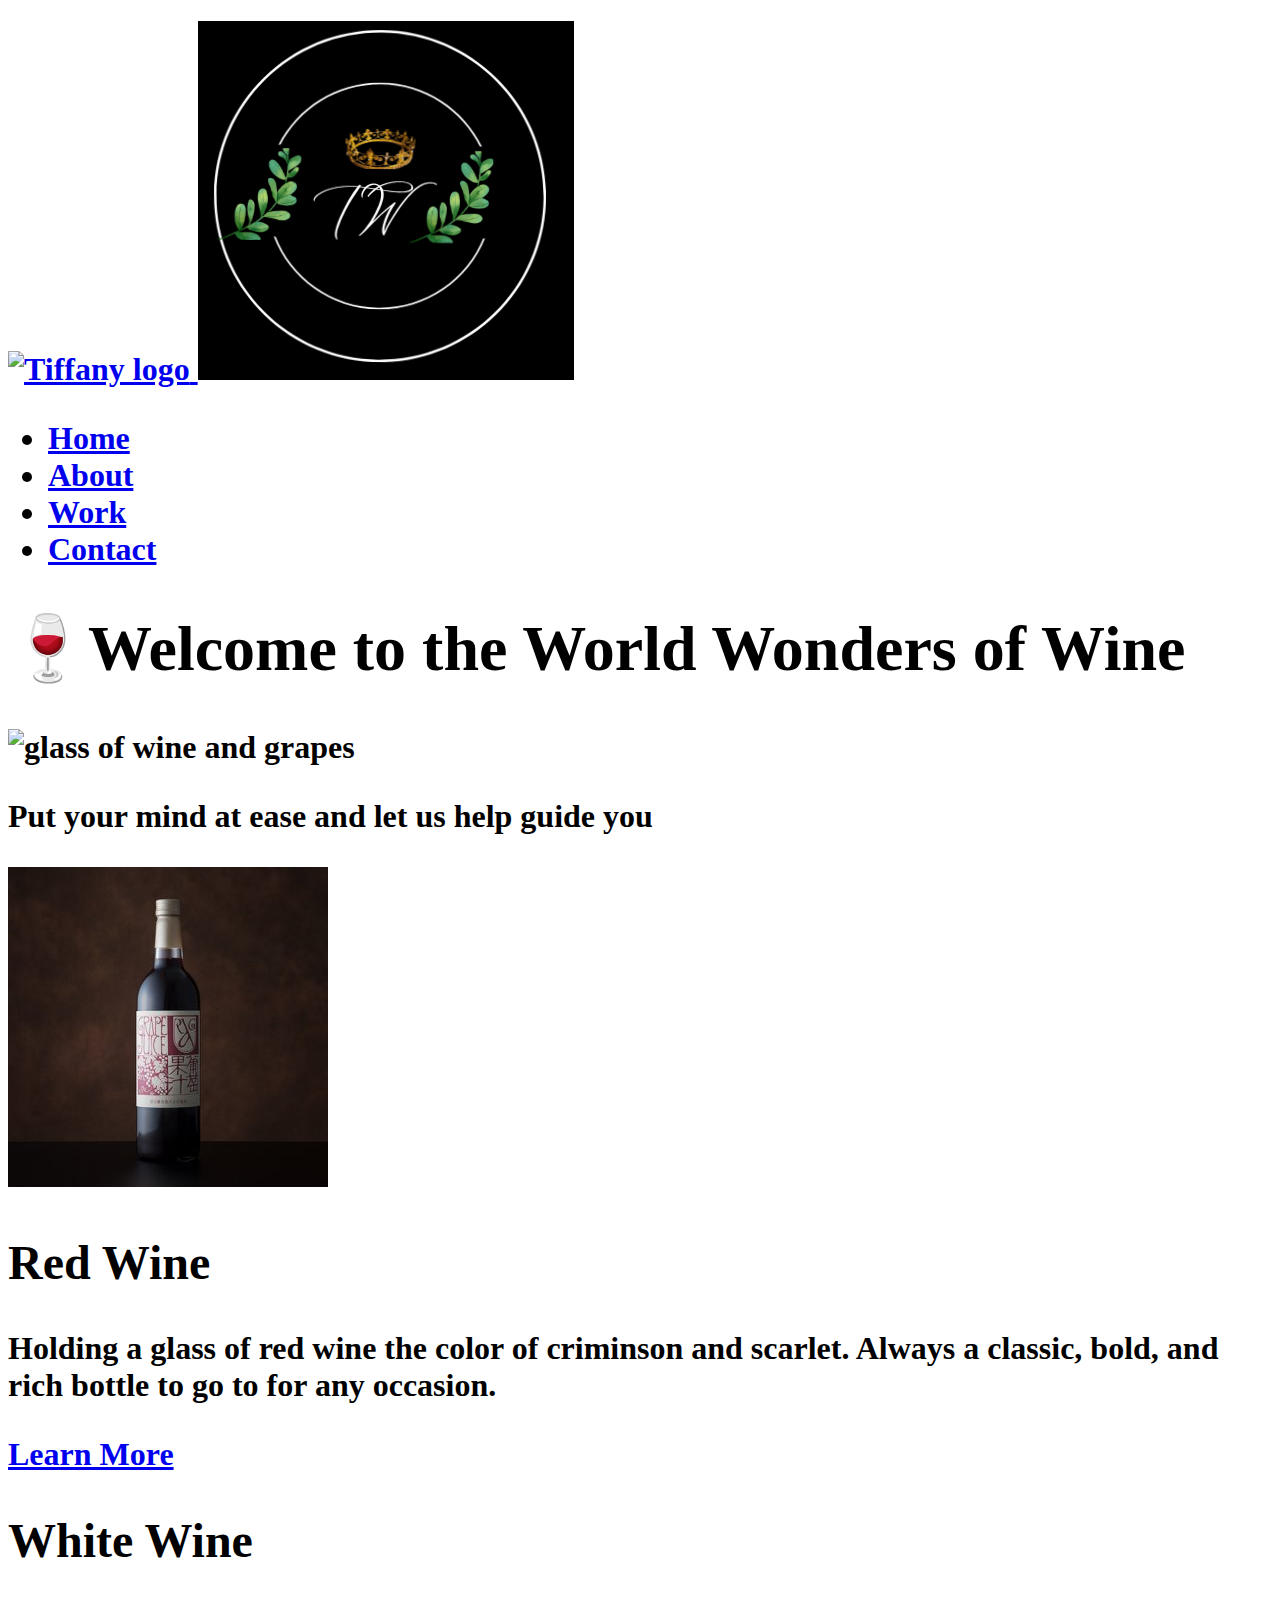
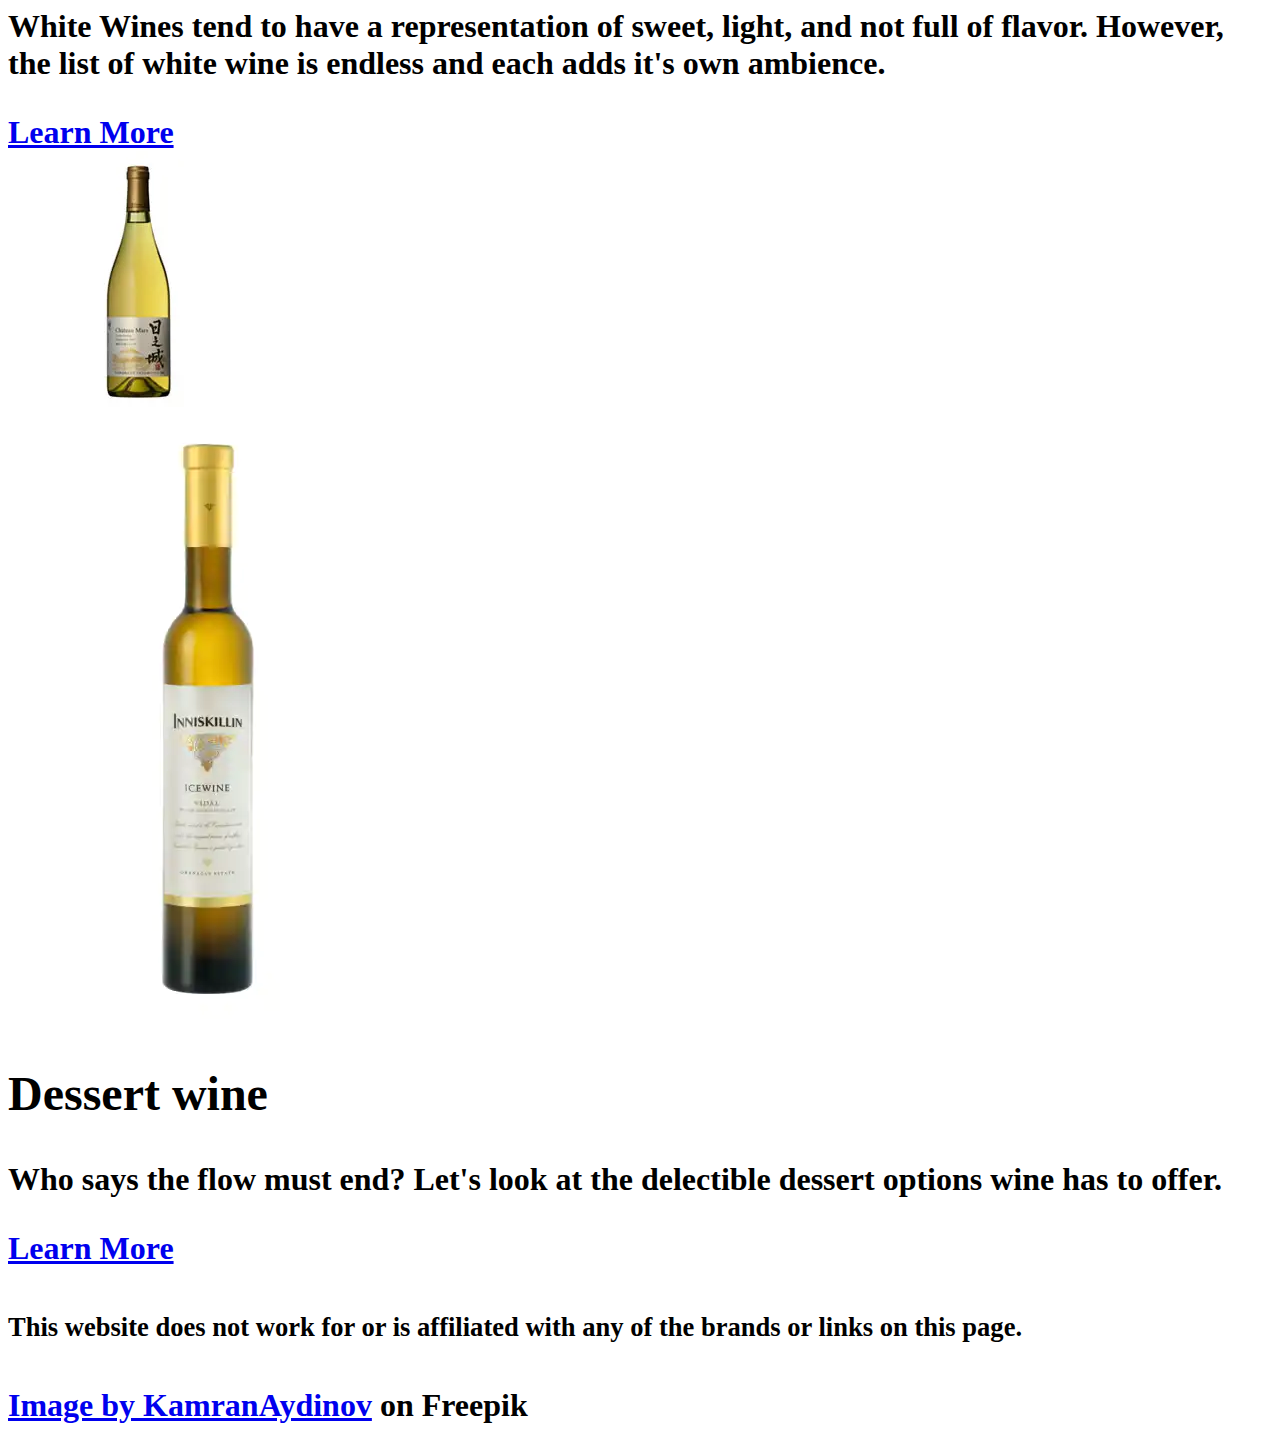
==== index.html @ f423645f "created html pages" ====
<!DOCTYPE html>
<html lang="en">
<head>
    <meta charset="UTF-8">
    <meta http-equiv="X-UA-Compatible" content="IE=edge">
    <meta name="viewport" content="width=device-width, initial-scale=1.0">
    <meta name="description" content="Do you love wine?.">
    <title>Wine Lovers Unite</title>
    <link rel="preconnect" href="https://fonts.googleapis.com">
    <link rel="preconnect" href="https://fonts.gstatic.com" crossorigin>
    <link
        href="https://fonts.googleapis.com/css2?family=Playfair+Display:wght@700&family=Poppins:wght@500;700&display=swap"
        rel="stylesheet">
    <link href="https://cdn.jsdelivr.net/npm/bootstrap@5.2.1/dist/css/bootstrap.min.css" rel="stylesheet"
        integrity="sha384-iYQeCzEYFbKjA/T2uDLTpkwGzCiq6soy8tYaI1GyVh/UjpbCx/TYkiZhlZB6+fzT" crossorigin="anonymous">
    <link rel="stylesheet" href="styles/portfolio.css">
    <script src="https://cdn.jsdelivr.net/npm/bootstrap@5.2.1/dist/js/bootstrap.bundle.min.js"
        integrity="sha384-u1OknCvxWvY5kfmNBILK2hRnQC3Pr17a+RTT6rIHI7NnikvbZlHgTPOOmMi466C8"
        crossorigin="anonymous"></script>
    <script src="https://kit.fontawesome.com/eda518359f.js" crossorigin="anonymous"></script>
</head>
<body>
    <h1>
        <div class="container">
            <nav class="d-flex justify-content-between">
                <a href="/" title="Homepage">
                    <img src="images/logobw.png" class="logo rounded d-none d-md-block" alt="Tiffany logo">
                    <img src="images/logobwsm.png" class="logo d-block d-md-none rounded" alt="Tiffany logo">
                </a>
                <ul>
                    <li class="active">
                        <a href="/" title="Homepage">Home </a>
                    </li>
                    <li>
                        <a href="/about.html" title="About Tiffany"> About</a>
                    </li>
                    <li>
                        <a href="/work.html" title="Tiffany's work"> Work</a>
                    </li>
                    <li>
                        <a href="/contact.html" title="Contact Tiffany"> Contact</a>
                    </li>
                </ul>
        </div>
        </nav>
        <div class="hero container">
            <h1> 🍷Welcome to the World Wonders of Wine</h1>
            <image
            src="images/wine.jpg" alt="glass of wine and grapes" class="wine-intro"/>
          <p>Put your mind at ease and let us help guide you</p>
        </div>
        <div class="container">
            <div class="row mb-4">
                <div class="col-sm-6 d-none d-lg-block">
                    <a href="https://aruga-online.shop-pro.jp/?pid=136757481"  title="Click to Purchase">
                    <img
                   src="images/katsunuma-red.jpg" class="img-fluid rounded"
                        alt="bottle of red wine"></a> 
                </div>
                <div class="col-sm-6">
                    <div class="wine-description">
                        <h2 class="mb-5">
                            Red Wine
                        </h2>
                        <p class="mb-4">
                            Holding a glass of red wine the color of criminson and scarlet.
                            Always a classic, bold, and rich bottle to go to for any occasion. 
                        </p>
                        <a href="/reds.html" title="Click to learn about red wine" class="btn btn-branding-outline">
                        Learn More
                    </a>
                    </div>
                </div>
            </div>
            <div class="row mt-4">
                <div class="col-sm-6">
                    <div class="wine-description">
                        <h2 class="mb-5">
                           White Wine
                        </h2>
                        <p class="mb-4 ">
                           White Wines tend to have a representation of sweet, light, and not full of flavor. However, the list of white 
                           wine is endless and each adds it's own ambience.
                        </p>
                        <a href="/whites.html" class="btn btn-branding-outline">Learn More</a>
                    </div>
                </div>
                <div class="col-sm-6 d-none d-lg-block">
                    <a href="https://www.hombo.co.jp/item/wine/cm_cp_chardonnay/"  title="Click here to purchase">
                    <img  src="images/chardonnay-mars.webp"  class="img-fluid rounded"   alt="bottle of chardonnay" >
                     </a>
                </div>
            </div>
            <div class=" row mt-5">
                <div class="col-sm-6 d-none d-lg-block">
                    <a href="https://drizly.com/wine/dessert-fortified-wine/ice-wine/inniskillin-vidal-pearl-ice-wine/p5086" title="click here to purchase">
                    <img src="images/ice-wine.webp" class="img-fluid rounded" alt="bottle of ice wine"> 
                </a>
                </div>
                <div class="col-sm-6">
                    <div class="wine-description">
                        <h2 class="mb-5">
                            Dessert wine
                        </h2>
                        <p class="mb-4 ">
                           Who says the flow must end? Let's look at the delectible dessert options wine has to offer. 
                        </p>
                        <a href="/desserts.html" class="btn btn-branding-outline">Learn More</a>
                    </div>
                </div>
            </div>





















        

    <footer>
        <h5>
            This website does not work for or is affiliated with any of the brands or links on this page.
        </h5>
        <p>
            <a
                href="https://www.freepik.com/free-photo/front-view-wine-glasses-fresh-grapes-walnuts-yellow-cheese-wood-board-overturned-bottle-dark-background_17232192.htm#query=wine%20background&position=0&from_view=search">Image
                by KamranAydinov</a> on Freepik
        </p>
    
    </footer>
</body>
</html>
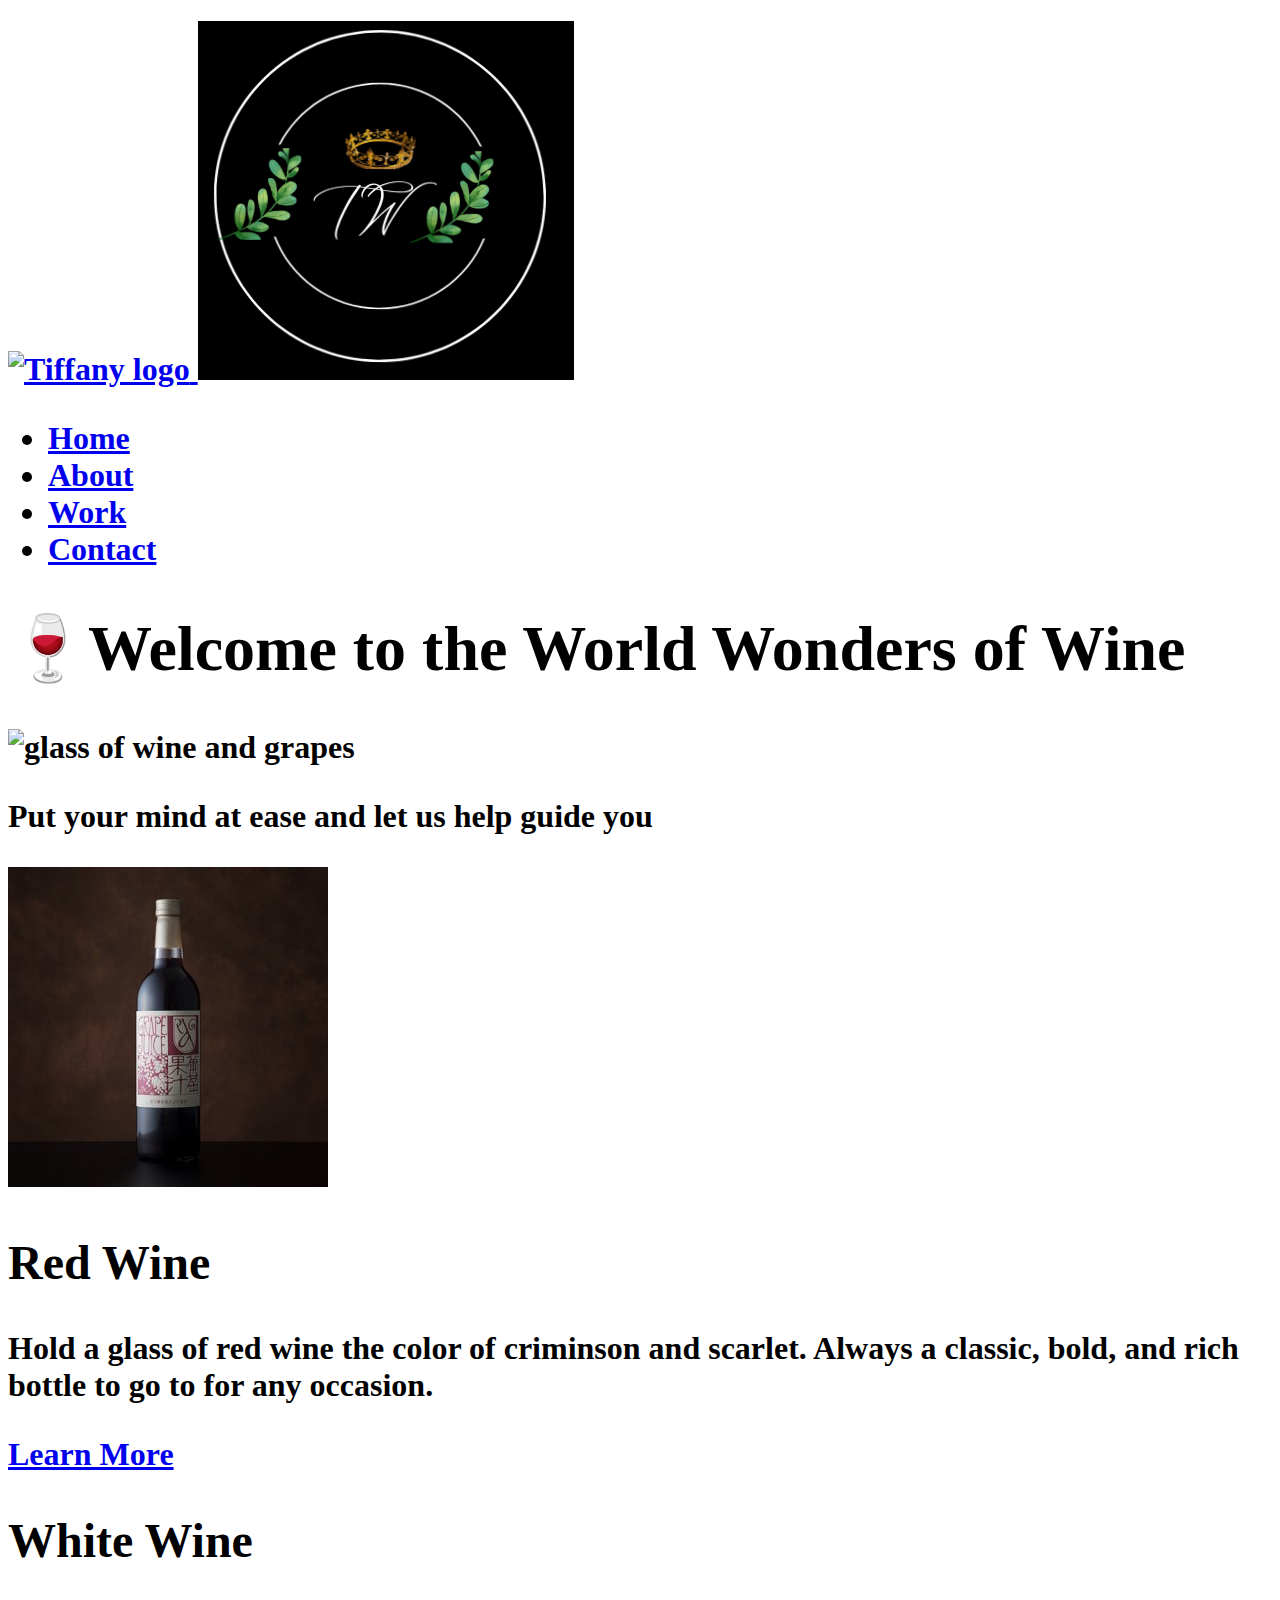
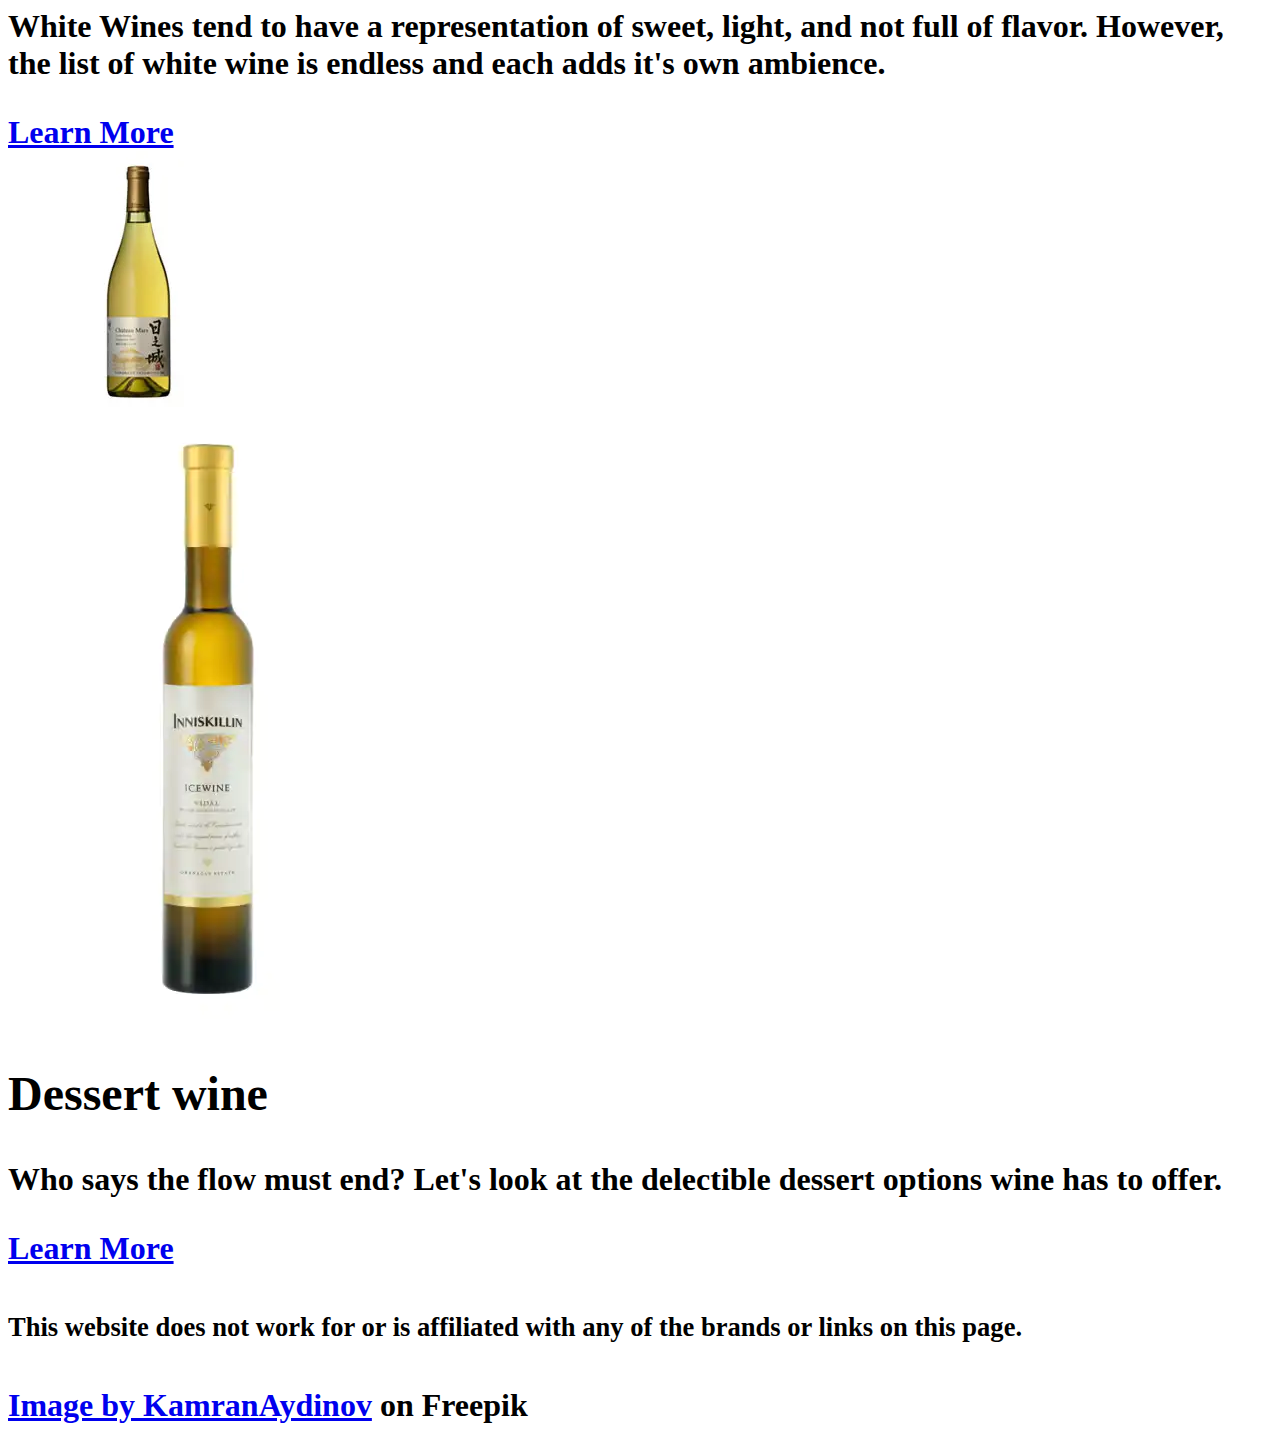
==== commit 4dfff548: "adding wine links" ====
--- a/index.html
+++ b/index.html
@@ -43,10 +43,10 @@
                 </ul>
         </div>
         </nav>
-        <div class="hero container">
+        <div class="hero container" id="banner">
             <h1> 🍷Welcome to the World Wonders of Wine</h1>
-            <image
-            src="images/wine.jpg" alt="glass of wine and grapes" class="wine-intro"/>
+            <img
+            src="images/wine.jpg" alt="glass of wine and grapes" class="wine-intro img-fluid"/>
           <p>Put your mind at ease and let us help guide you</p>
         </div>
         <div class="container">
@@ -63,7 +63,7 @@
                             Red Wine
                         </h2>
                         <p class="mb-4">
-                            Holding a glass of red wine the color of criminson and scarlet.
+                            Hold a glass of red wine the color of criminson and scarlet.
                             Always a classic, bold, and rich bottle to go to for any occasion. 
                         </p>
                         <a href="/reds.html" title="Click to learn about red wine" class="btn btn-branding-outline">
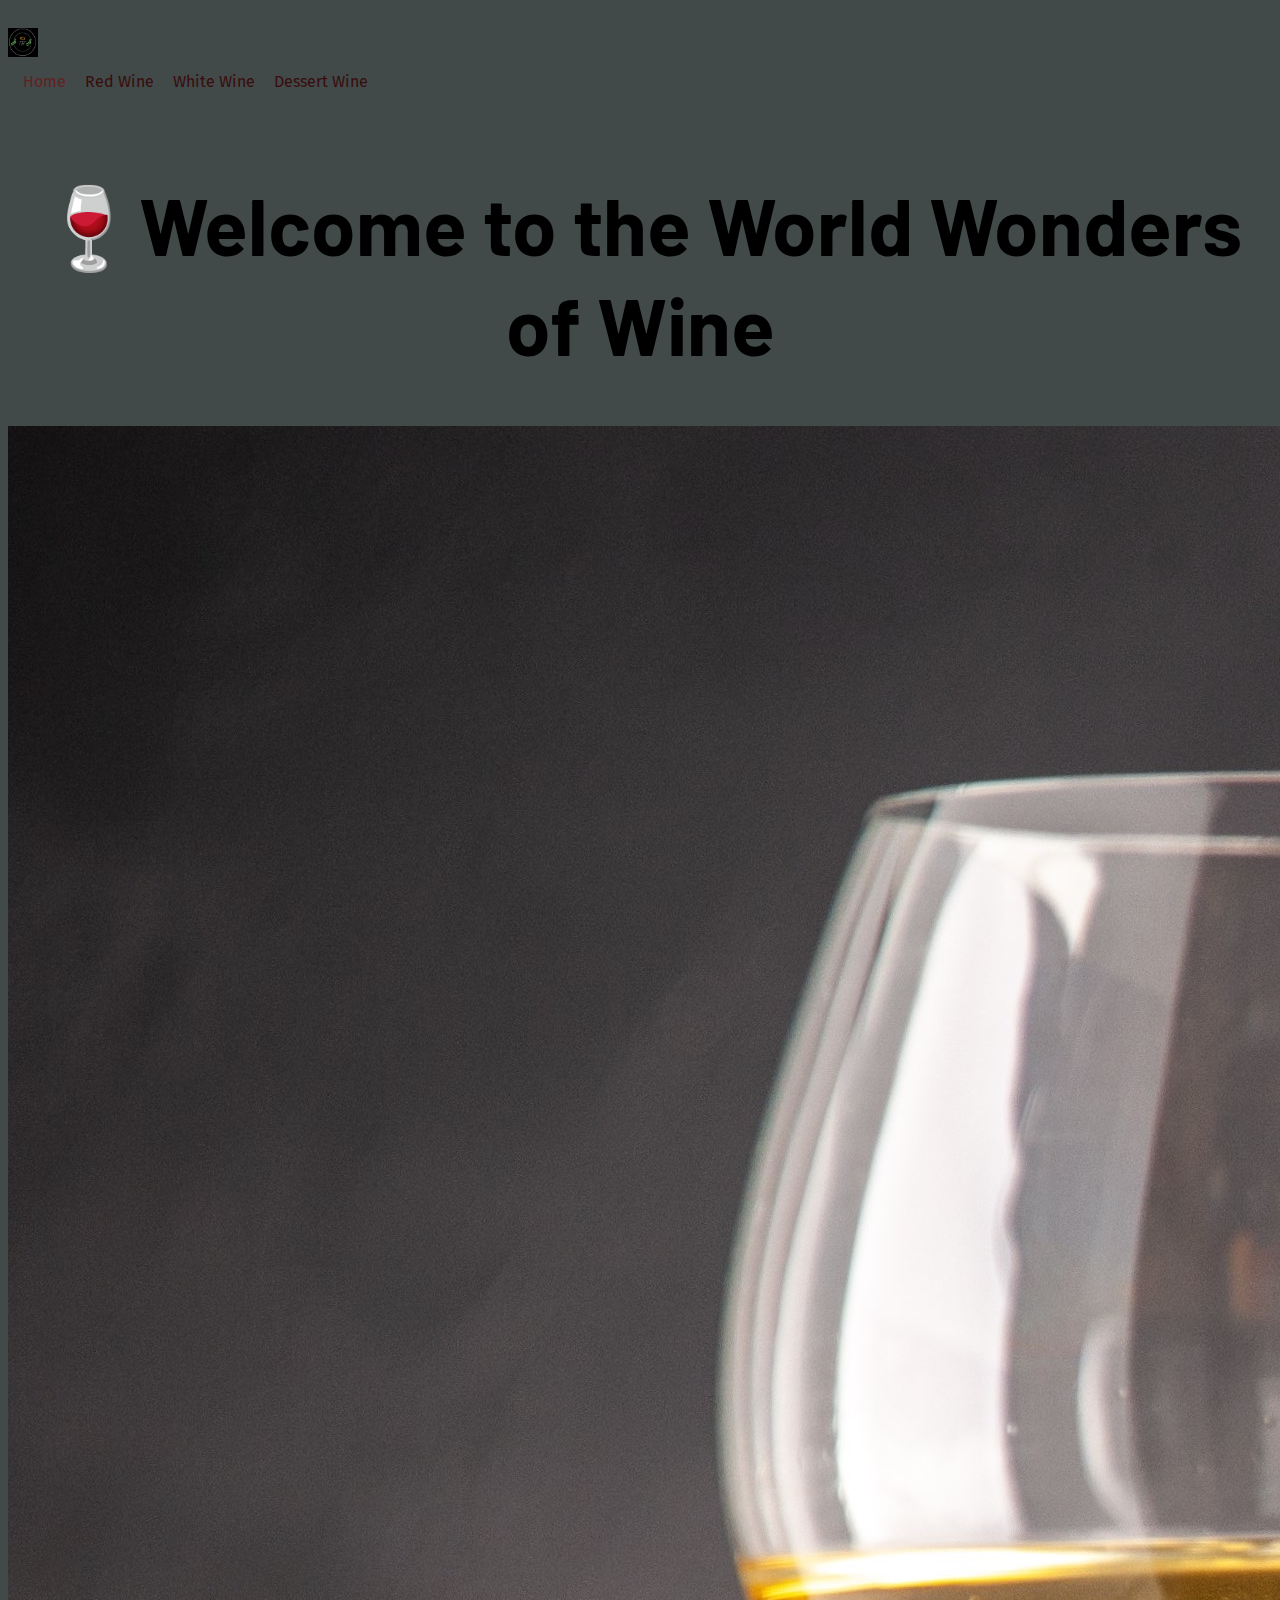
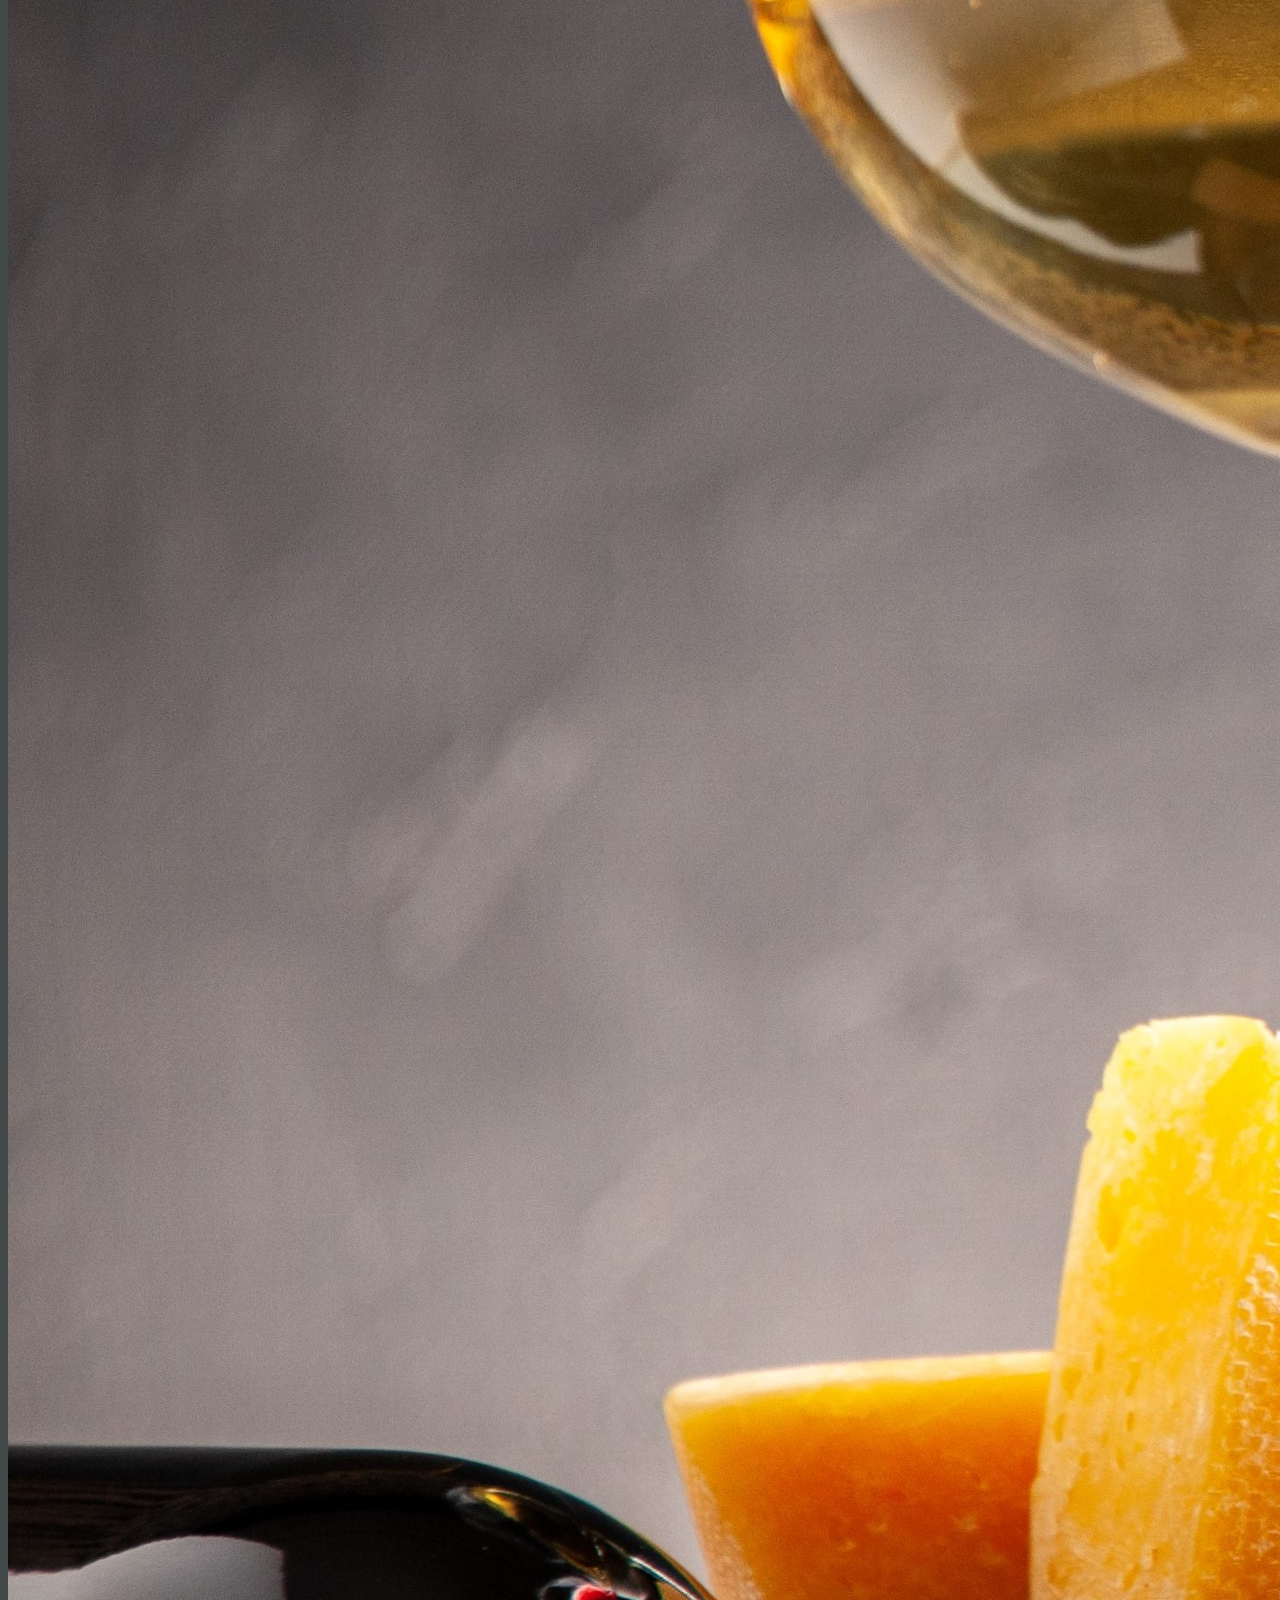
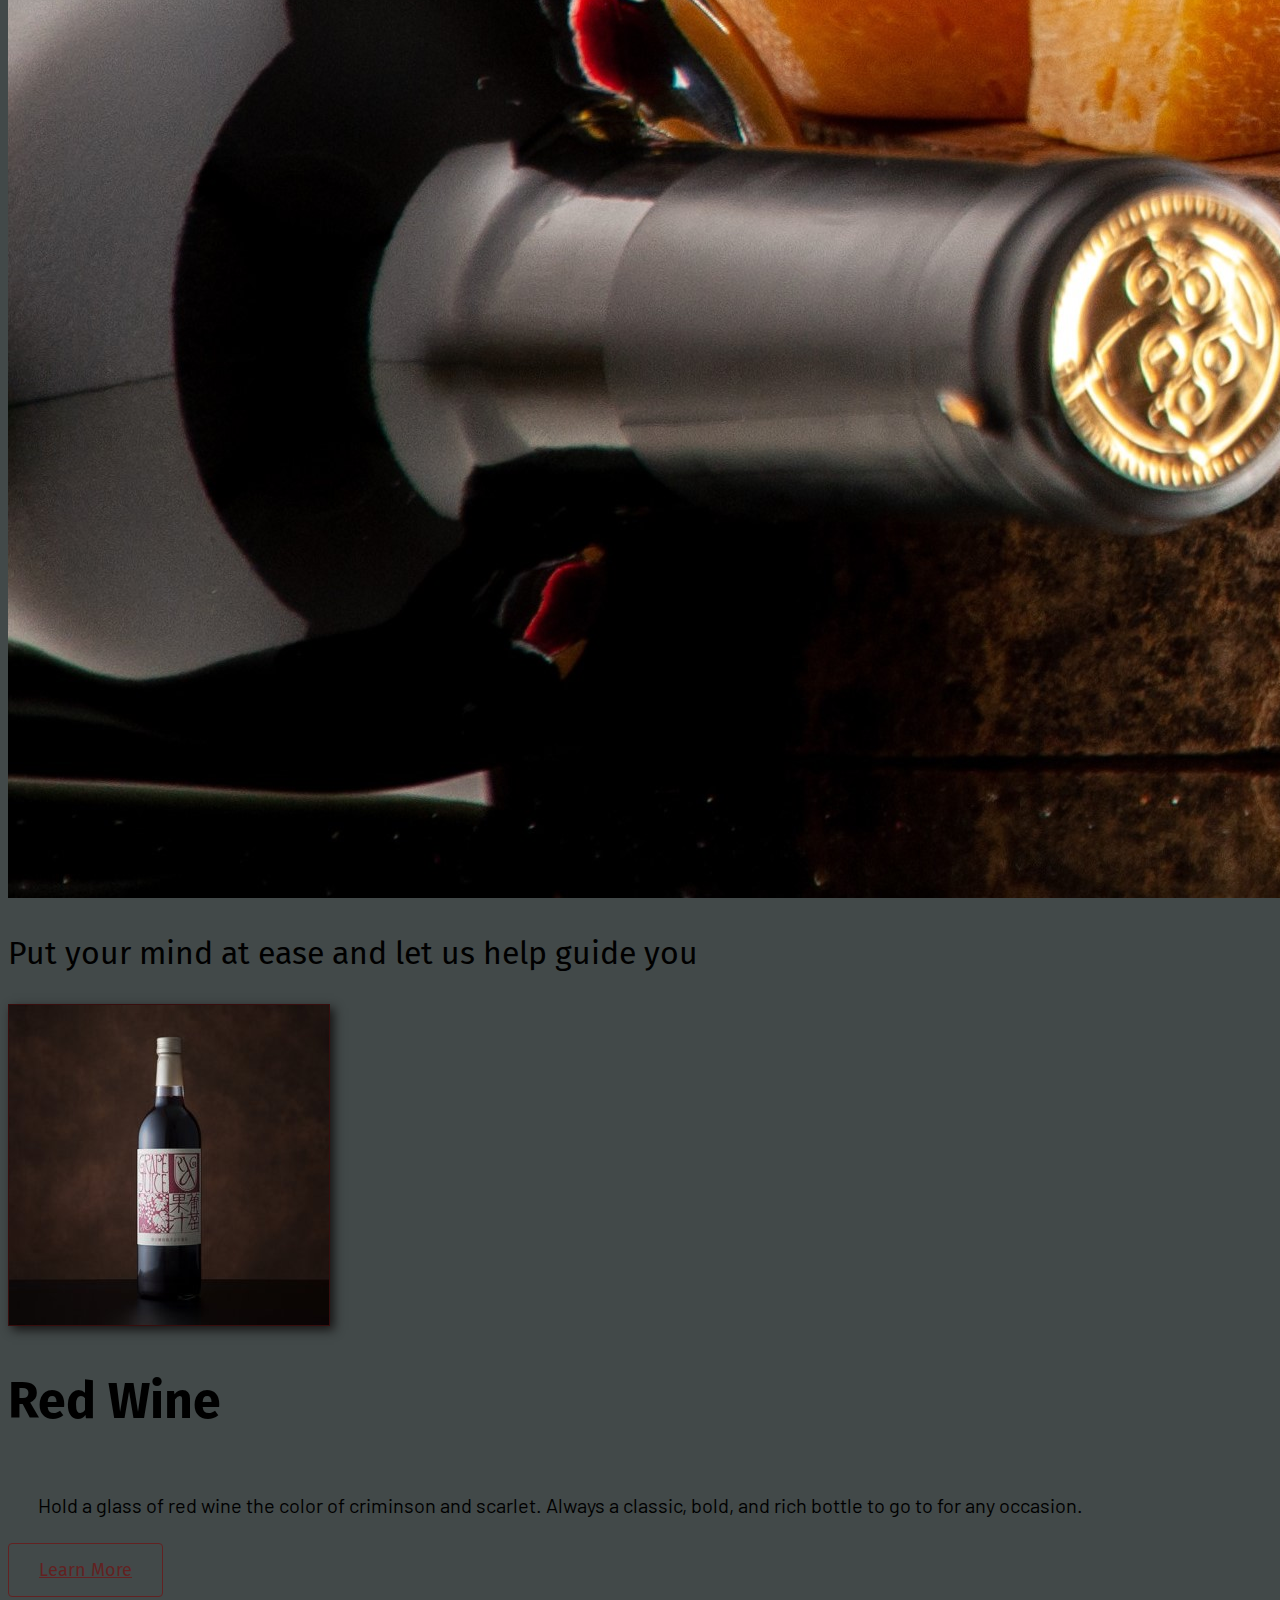
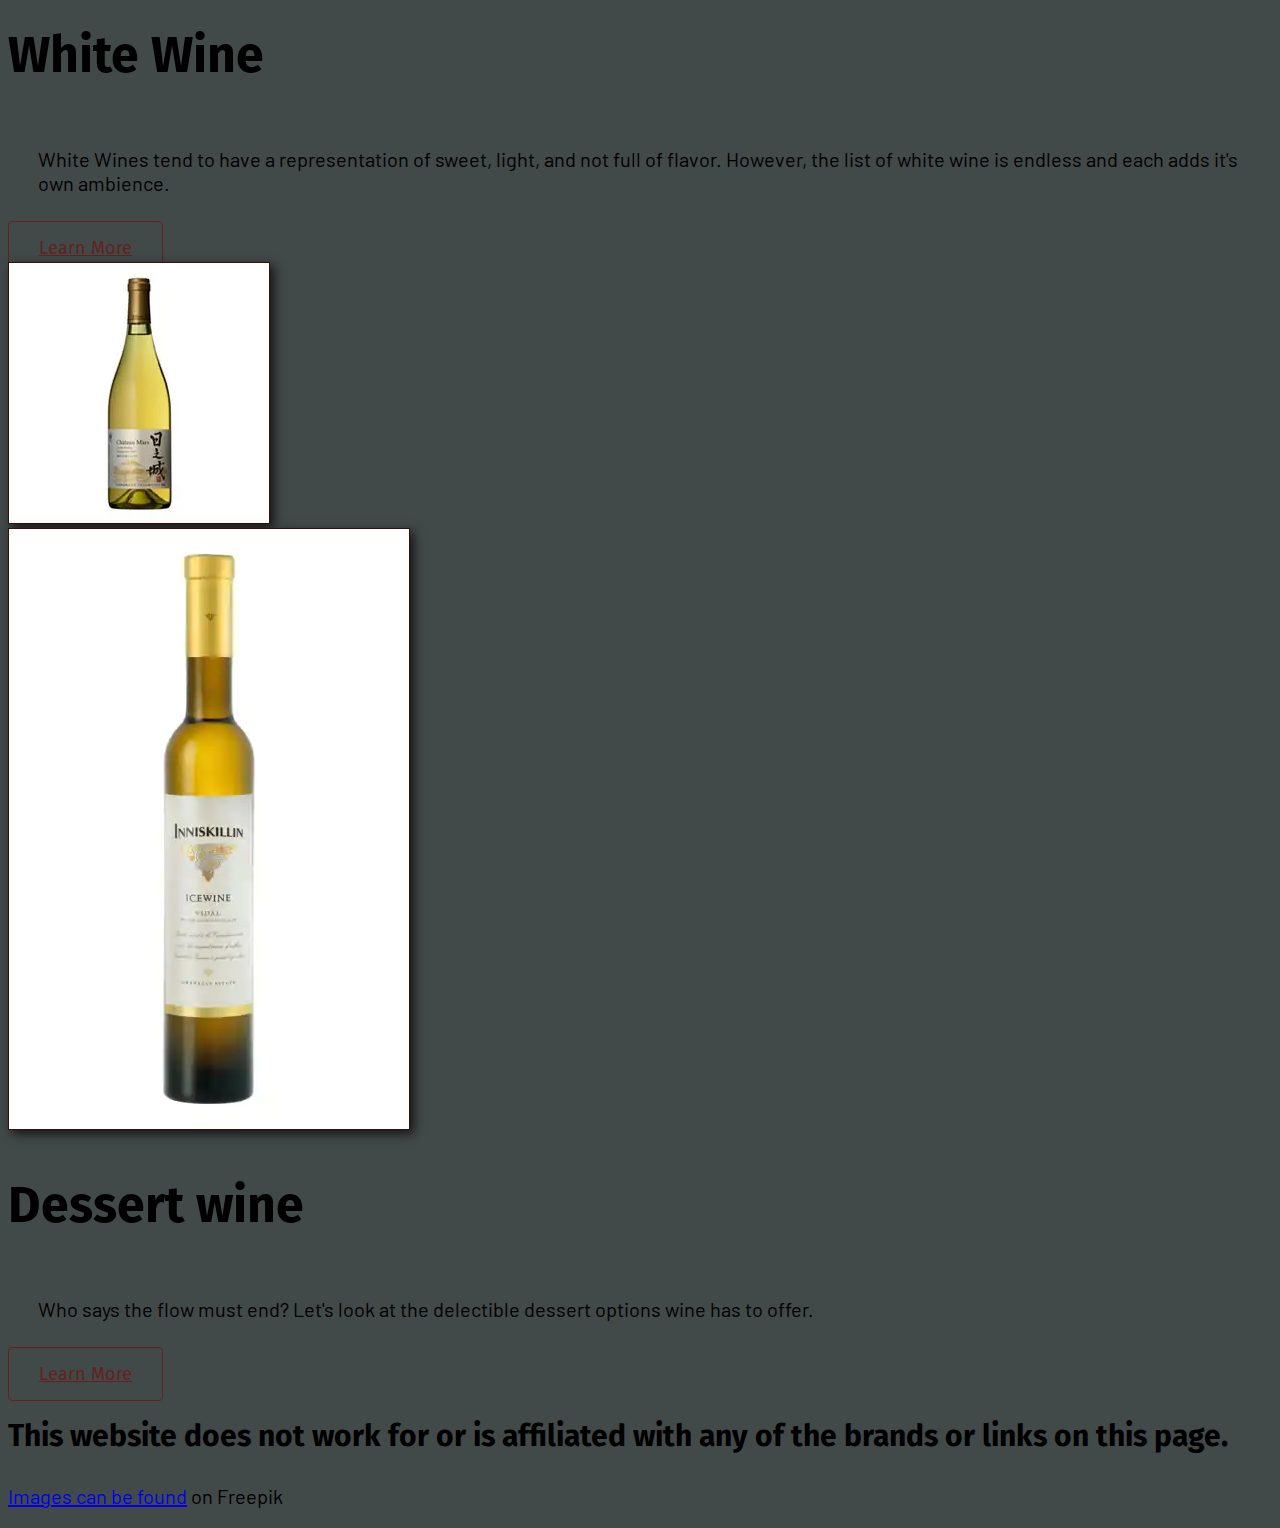
==== commit 333ab2cd: "resized images" ====
--- a/index.html
+++ b/index.html
@@ -6,142 +6,117 @@
     <meta name="viewport" content="width=device-width, initial-scale=1.0">
     <meta name="description" content="Do you love wine?.">
     <title>Wine Lovers Unite</title>
-    <link rel="preconnect" href="https://fonts.googleapis.com">
-    <link rel="preconnect" href="https://fonts.gstatic.com" crossorigin>
-    <link
-        href="https://fonts.googleapis.com/css2?family=Playfair+Display:wght@700&family=Poppins:wght@500;700&display=swap"
-        rel="stylesheet">
-    <link href="https://cdn.jsdelivr.net/npm/bootstrap@5.2.1/dist/css/bootstrap.min.css" rel="stylesheet"
-        integrity="sha384-iYQeCzEYFbKjA/T2uDLTpkwGzCiq6soy8tYaI1GyVh/UjpbCx/TYkiZhlZB6+fzT" crossorigin="anonymous">
-    <link rel="stylesheet" href="styles/portfolio.css">
+<link rel="preconnect" href="https://fonts.googleapis.com">
+<link rel="preconnect" href="https://fonts.gstatic.com" crossorigin>
+<link href="https://fonts.googleapis.com/css2?family=Barlow:ital,wght@1,200&family=Fira+Sans:wght@300&display=swap"
+    rel="stylesheet">
+    <link rel="stylesheet" href="styles/styles.css">
     <script src="https://cdn.jsdelivr.net/npm/bootstrap@5.2.1/dist/js/bootstrap.bundle.min.js"
         integrity="sha384-u1OknCvxWvY5kfmNBILK2hRnQC3Pr17a+RTT6rIHI7NnikvbZlHgTPOOmMi466C8"
         crossorigin="anonymous"></script>
-    <script src="https://kit.fontawesome.com/eda518359f.js" crossorigin="anonymous"></script>
 </head>
 <body>
-    <h1>
         <div class="container">
             <nav class="d-flex justify-content-between">
                 <a href="/" title="Homepage">
                     <img src="images/logobw.png" class="logo rounded d-none d-md-block" alt="Tiffany logo">
-                    <img src="images/logobwsm.png" class="logo d-block d-md-none rounded" alt="Tiffany logo">
                 </a>
                 <ul>
                     <li class="active">
                         <a href="/" title="Homepage">Home </a>
                     </li>
                     <li>
-                        <a href="/about.html" title="About Tiffany"> About</a>
+                        <a href="/reds.html" title="Dinner Options"> Red Wine</a>
                     </li>
                     <li>
-                        <a href="/work.html" title="Tiffany's work"> Work</a>
+                        <a href="/whites.html" title="Appertizers"> White Wine</a>
                     </li>
                     <li>
-                        <a href="/contact.html" title="Contact Tiffany"> Contact</a>
+                        <a href="/desserts.html" title="Just Desserts"> Dessert Wine</a>
                     </li>
                 </ul>
         </div>
         </nav>
-        <div class="hero container" id="banner">
+        <div class="hero">
             <h1> 🍷Welcome to the World Wonders of Wine</h1>
             <img
-            src="images/wine.jpg" alt="glass of wine and grapes" class="wine-intro img-fluid"/>
+            src="images/wineglasses.jpg" class="img-fluid rounded"/>
           <p>Put your mind at ease and let us help guide you</p>
         </div>
-        <div class="container">
-            <div class="row mb-4">
-                <div class="col-sm-6 d-none d-lg-block">
-                    <a href="https://aruga-online.shop-pro.jp/?pid=136757481"  title="Click to Purchase">
-                    <img
-                   src="images/katsunuma-red.jpg" class="img-fluid rounded"
-                        alt="bottle of red wine"></a> 
-                </div>
-                <div class="col-sm-6">
-                    <div class="wine-description">
-                        <h2 class="mb-5">
-                            Red Wine
-                        </h2>
-                        <p class="mb-4">
-                            Hold a glass of red wine the color of criminson and scarlet.
-                            Always a classic, bold, and rich bottle to go to for any occasion. 
-                        </p>
-                        <a href="/reds.html" title="Click to learn about red wine" class="btn btn-branding-outline">
-                        Learn More
-                    </a>
-                    </div>
-                </div>
+<div class="container">
+    <div class="row mb-4">
+        <div class="col-sm-6 d-none d-lg-block">
+            <a href="https://aruga-online.shop-pro.jp/?pid=136757481" title="Click to Purchase">
+            <img src="images/katsunuma-red.jpg"  class="img-fluid rounded shadow border" id="home-wine"
+                alt="bottle of red wine"/>
+                </a>
+        </div>
+        <div class="col-sm-6">
+            <div class="wine-description">
+                <h2 class="mb-5">
+                Red Wine
+                </h2>
+                <p class="mb-4 text-muted">
+                    Hold a glass of red wine the color of criminson and scarlet.
+                    Always a classic, bold, and rich bottle to go to for any occasion.
+                </p>
+                <a href="/reds.html" title="Click to learn about red wine" class="btn btn-branding-outline">
+                    Learn More
+                </a>
             </div>
-            <div class="row mt-4">
-                <div class="col-sm-6">
-                    <div class="wine-description">
-                        <h2 class="mb-5">
-                           White Wine
-                        </h2>
-                        <p class="mb-4 ">
-                           White Wines tend to have a representation of sweet, light, and not full of flavor. However, the list of white 
-                           wine is endless and each adds it's own ambience.
-                        </p>
-                        <a href="/whites.html" class="btn btn-branding-outline">Learn More</a>
-                    </div>
-                </div>
-                <div class="col-sm-6 d-none d-lg-block">
-                    <a href="https://www.hombo.co.jp/item/wine/cm_cp_chardonnay/"  title="Click here to purchase">
-                    <img  src="images/chardonnay-mars.webp"  class="img-fluid rounded"   alt="bottle of chardonnay" >
-                     </a>
-                </div>
+        </div>
+    </div>
+    <div class="row mt-4">
+        <div class="col-sm-6">
+            <div class="wine-description">
+                <h2 class="mb-5">
+                White Wine
+                </h2>
+                <p class="mb-4 text-muted">
+                White Wines tend to have a representation of sweet, light, and not full of flavor. However, the list of white
+                wine is endless and each adds it's own ambience.
+                </p>
+                <a href="whites.html" target="_blank" title="Click here to purchase" class="btn btn-branding-outline">
+                    Learn More</a>
             </div>
-            <div class=" row mt-5">
-                <div class="col-sm-6 d-none d-lg-block">
-                    <a href="https://drizly.com/wine/dessert-fortified-wine/ice-wine/inniskillin-vidal-pearl-ice-wine/p5086" title="click here to purchase">
-                    <img src="images/ice-wine.webp" class="img-fluid rounded" alt="bottle of ice wine"> 
+        </div>
+        <div class="col-sm-6 d-none d-lg-block">
+            <img src="images/chardonnay-mars.webp" class="img-fluid rounded shadow  border" id="home-wine" 
+            alt="bottle of chardonnay"/>
+        </div>
+    </div>
+    <div class=" row mt-5">
+        <div class="col-sm-6 d-none d-lg-block">
+            <a href="https://drizly.com/wine/dessert-fortified-wine/ice-wine/inniskillin-vidal-pearl-ice-wine/p5086" target="_blank"
+                title="click here to purchase">
+                <img
+                 src="images/ice-wine.webp" class="img-fluid rounded shadow border" id="home-wine" alt="bottle of ice wine"/>
+            </a>
+        </div>
+        <div class="col-sm-6">
+            <div class="wine-description">
+                <h2 class="mb-5">
+                Dessert wine
+                </h2>
+                <p class="mb-4 text-muted">
+                    Who says the flow must end? Let's look at the delectible dessert options wine has to offer.
+                </p>
+                <a href="/desserts.html" target="_blank"
+                    class="btn btn-branding-outline">
+                    Learn More
                 </a>
-                </div>
-                <div class="col-sm-6">
-                    <div class="wine-description">
-                        <h2 class="mb-5">
-                            Dessert wine
-                        </h2>
-                        <p class="mb-4 ">
-                           Who says the flow must end? Let's look at the delectible dessert options wine has to offer. 
-                        </p>
-                        <a href="/desserts.html" class="btn btn-branding-outline">Learn More</a>
-                    </div>
-                </div>
             </div>
-
-
-
-
-
-
-
-
-
-
-
-
-
-
-
-
-
-
-
-
-
-        
+        </div>
+    </div>
 
     <footer>
-        <h5>
+        <h3>
             This website does not work for or is affiliated with any of the brands or links on this page.
-        </h5>
+        </h3>
         <p>
-            <a
-                href="https://www.freepik.com/free-photo/front-view-wine-glasses-fresh-grapes-walnuts-yellow-cheese-wood-board-overturned-bottle-dark-background_17232192.htm#query=wine%20background&position=0&from_view=search">Image
-                by KamranAydinov</a> on Freepik
+         <a href="https://www.freepik.com/">Images
+                    can be found</a> on Freepik
         </p>
-    
     </footer>
 </body>
 </html>--- a/styles/styles.css
+++ b/styles/styles.css
@@ -0,0 +1,119 @@
+ /*font-family: 'Barlow',
+sans-serif;
+font-family: 'Fira Sans',
+sans-serif;*/
+
+:root{
+    --branding-color: rgb(99, 33, 33);
+    --secondary-color:rgb(50, 49, 49);
+    --heading-font-family:'Barlow',
+        sans-serif;
+   --default-font-family:'Fira Sans',
+    sans-serif;
+    --box-shadow: 4px 4px 10px rgb(22, 21, 21);
+    --border: 1px solid rgb(56, 13, 13);
+}
+
+body{
+    font-family:var(--default-font-family);
+    background:rgb(66, 73, 73) ;
+}
+
+h1,
+p{
+    font-family:var(--heading-font-family);
+    font-weight: bold;
+    color: black;
+}
+
+h1{
+    font-size: 80px;
+    text-align: center;
+    display: block;
+}
+
+h2{
+    font-size: 50px;
+}
+
+h3{
+    font-size: 30px;
+}
+p{
+    font-size: 20px;
+    font-weight: normal;
+}
+
+.hero{
+    margin:10px auto;
+}
+
+.hero p{
+    font-size: 32px;
+    font-family: var(--default-font-family);
+}
+
+.logo {
+    max-width: 30px;
+}
+
+nav {
+    padding: 20px 0;
+}
+
+nav ul {
+    margin: 0;
+    padding: 0;
+}
+
+nav li {
+    display: inline;
+    list-style: none;
+    line-height: 42px;
+    margin-left: 15px;
+}
+
+nav a {
+    text-decoration: none;
+    color: rgb(56, 13, 13); ;
+    transition: all 100ms ease-in-out;
+}
+
+nav a:hover,
+li.active a {
+    color: var(--branding-color);
+}
+
+.btn-branding {
+    background: var rgb(99, 33, 33);
+    border-radius: 4px;
+    font-size: 18px;
+    line-height: 27px;
+    padding: 15px 30px;
+}
+
+.btn-branding-outline {
+    color: var(--branding-color);
+    border: 1px solid var(--branding-color);
+    border-radius: 4px;
+    font-size: 18px;
+    line-height: 27px;
+    padding: 15px 30px;
+}
+.wine-description p{
+    padding:20px 30px;
+}
+
+.image-fluid{
+    max-width: 100px;
+    height:auto;
+   border:5px solid #555
+}
+
+.shadow{
+    box-shadow: var(--box-shadow);
+}
+
+.border{
+    border: var(--border);
+}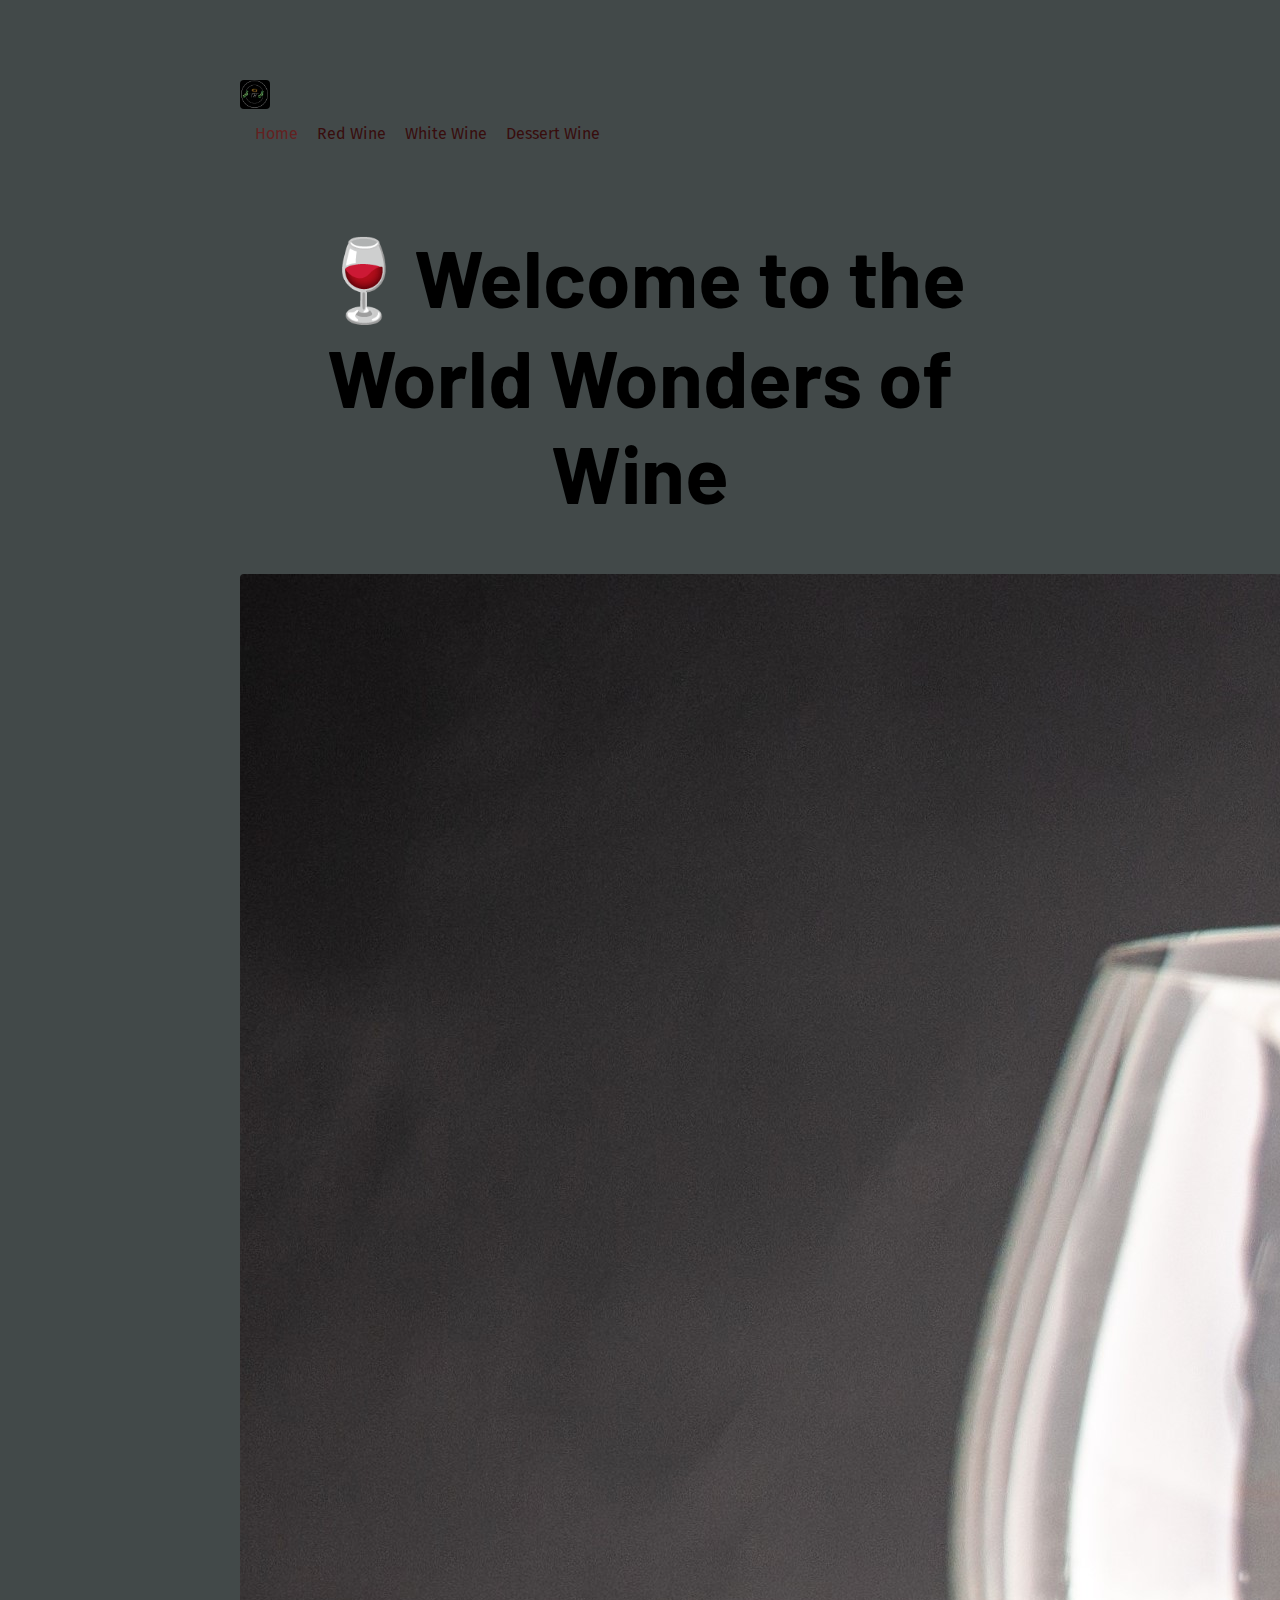
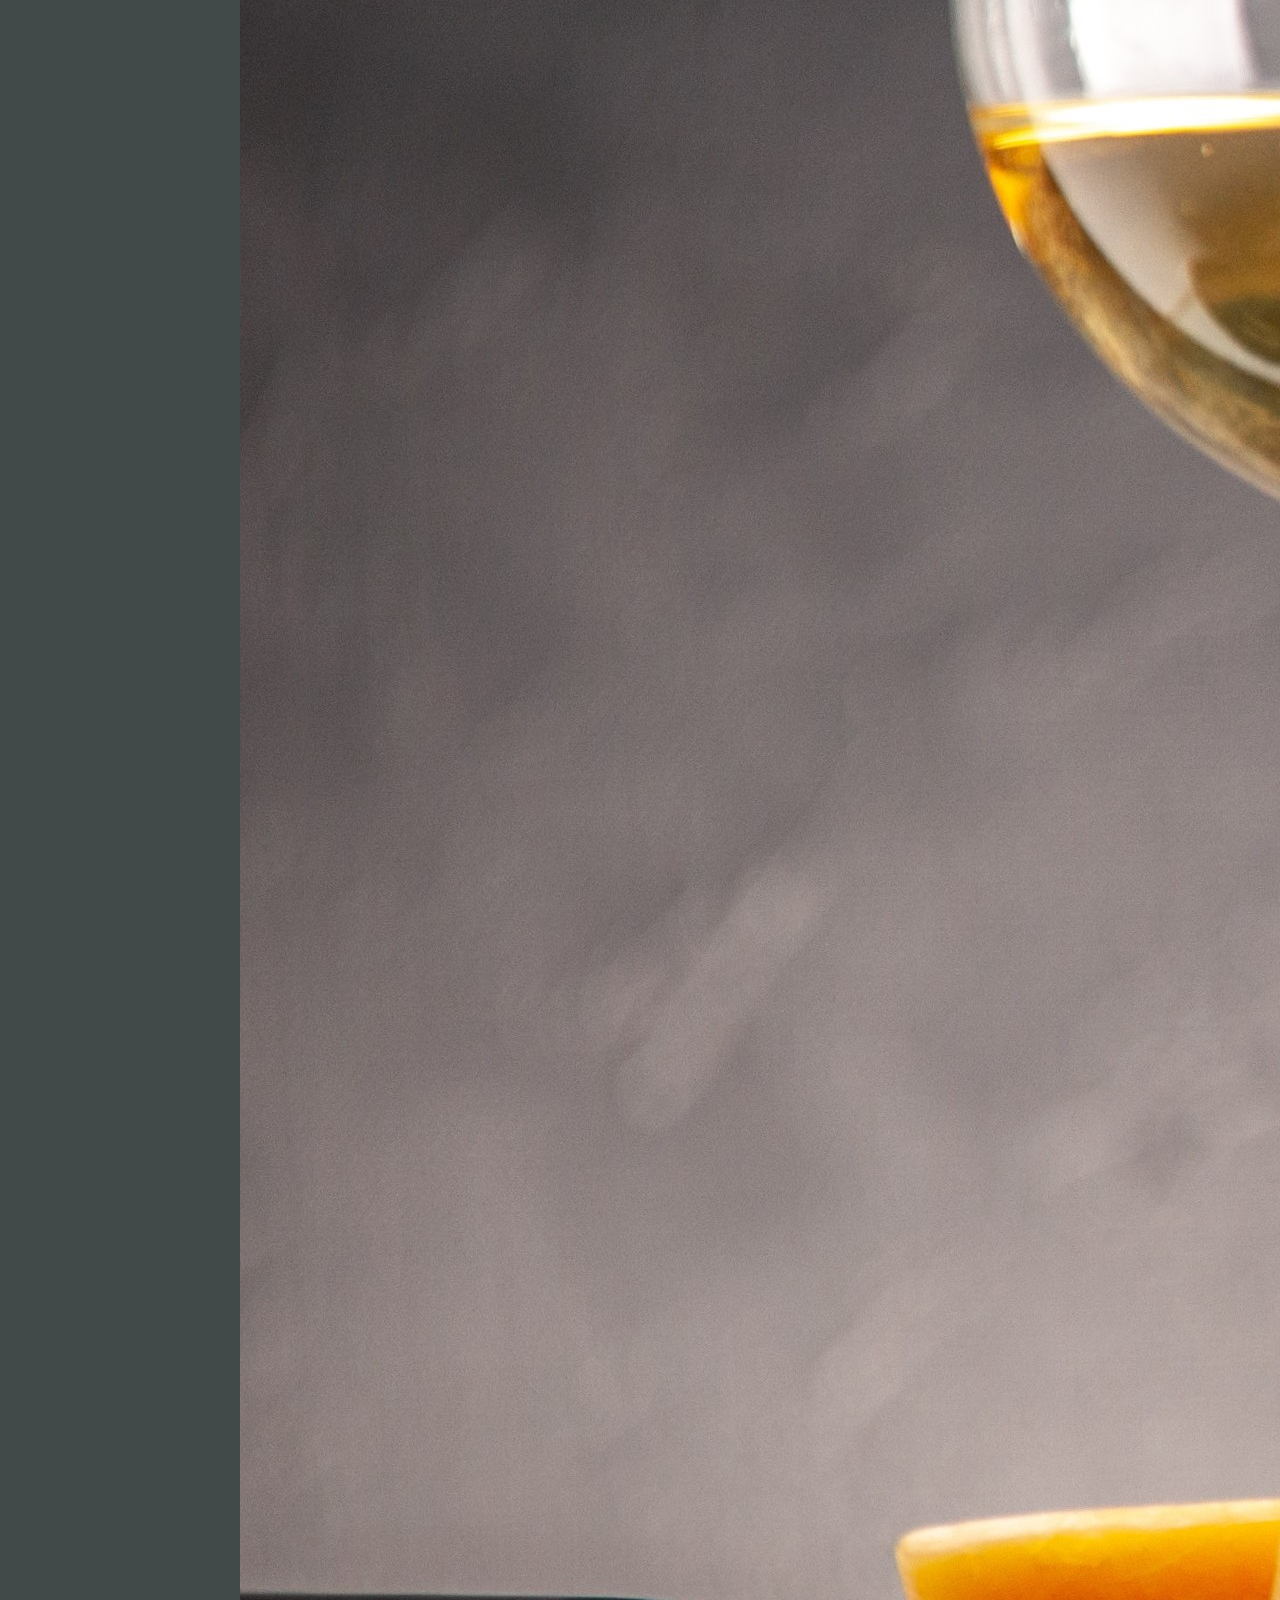
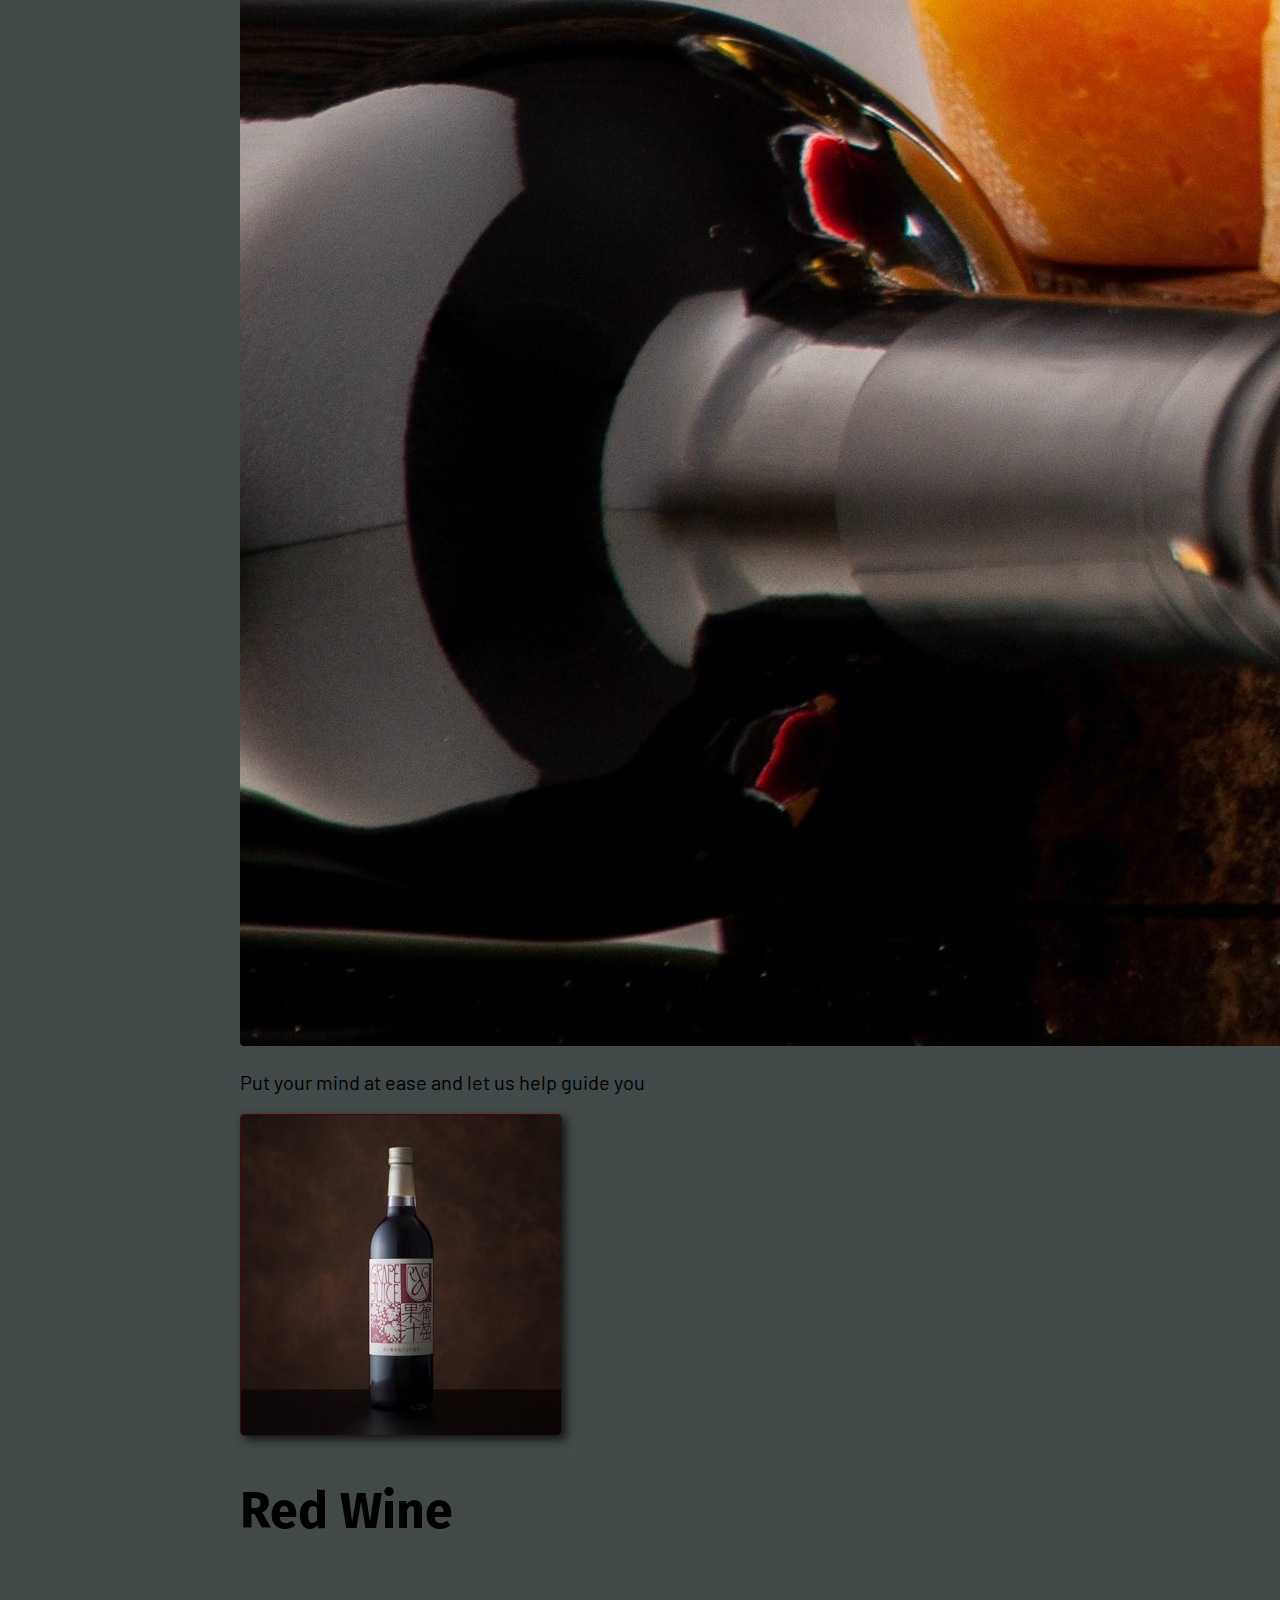
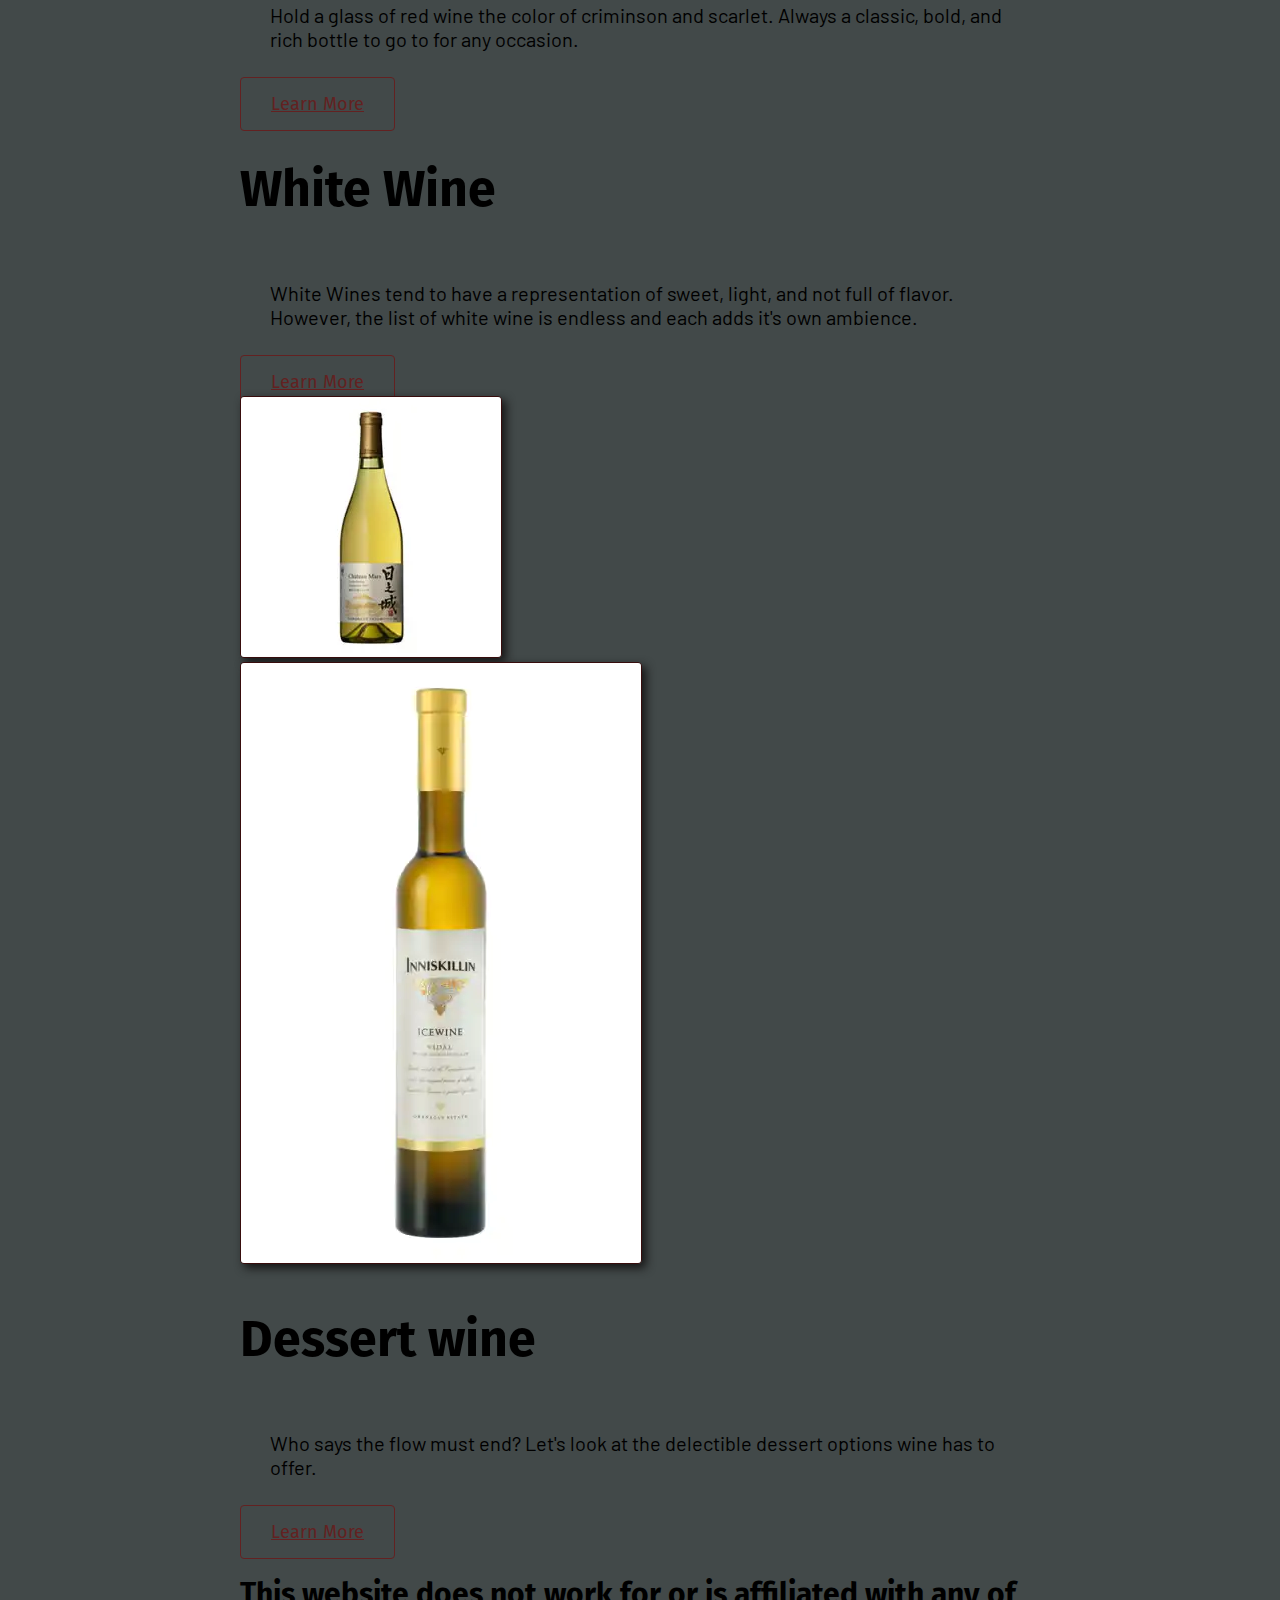
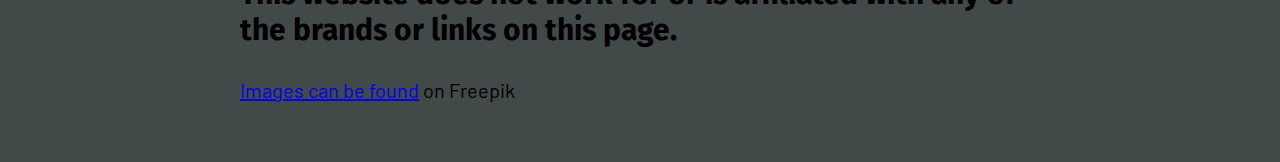
==== commit 1a721571: "html changes" ====
--- a/index.html
+++ b/index.html
@@ -37,26 +37,24 @@
                 </ul>
         </div>
         </nav>
-        <div class="hero">
             <h1> 🍷Welcome to the World Wonders of Wine</h1>
             <img
             src="images/wineglasses.jpg" class="img-fluid rounded"/>
           <p>Put your mind at ease and let us help guide you</p>
-        </div>
-<div class="container">
-    <div class="row mb-4">
-        <div class="col-sm-6 d-none d-lg-block">
+<div class="container text-center">
+    <div class="row mb-3">
+        <div class="col-md-6  justify-content-start">
             <a href="https://aruga-online.shop-pro.jp/?pid=136757481" title="Click to Purchase">
             <img src="images/katsunuma-red.jpg"  class="img-fluid rounded shadow border" id="home-wine"
                 alt="bottle of red wine"/>
                 </a>
         </div>
-        <div class="col-sm-6">
+        <div class="col-md-6 justify-content-end">
             <div class="wine-description">
                 <h2 class="mb-5">
                 Red Wine
                 </h2>
-                <p class="mb-4 text-muted">
+                <p class="mb-4 headline">
                     Hold a glass of red wine the color of criminson and scarlet.
                     Always a classic, bold, and rich bottle to go to for any occasion.
                 </p>
@@ -66,13 +64,13 @@
             </div>
         </div>
     </div>
-    <div class="row mt-4">
-        <div class="col-sm-6">
+    <div class="row mb-3">
+        <div class="col-md-6 justify-content-start">
             <div class="wine-description">
                 <h2 class="mb-5">
                 White Wine
                 </h2>
-                <p class="mb-4 text-muted">
+                <p class="mb-4">
                 White Wines tend to have a representation of sweet, light, and not full of flavor. However, the list of white
                 wine is endless and each adds it's own ambience.
                 </p>
@@ -80,25 +78,26 @@
                     Learn More</a>
             </div>
         </div>
-        <div class="col-sm-6 d-none d-lg-block">
+    </div>
+        <div class="col-md-6  justify-content-end">
             <img src="images/chardonnay-mars.webp" class="img-fluid rounded shadow  border" id="home-wine" 
             alt="bottle of chardonnay"/>
         </div>
     </div>
-    <div class=" row mt-5">
-        <div class="col-sm-6 d-none d-lg-block">
+    <div class=" row mb-3">
+        <div class="col-md-6  justify-content-end">
             <a href="https://drizly.com/wine/dessert-fortified-wine/ice-wine/inniskillin-vidal-pearl-ice-wine/p5086" target="_blank"
                 title="click here to purchase">
                 <img
                  src="images/ice-wine.webp" class="img-fluid rounded shadow border" id="home-wine" alt="bottle of ice wine"/>
             </a>
         </div>
-        <div class="col-sm-6">
+ <div class="col-md-6  justify-content-end">
             <div class="wine-description">
                 <h2 class="mb-5">
                 Dessert wine
                 </h2>
-                <p class="mb-4 text-muted">
+                <p class="mb-4">
                     Who says the flow must end? Let's look at the delectible dessert options wine has to offer.
                 </p>
                 <a href="/desserts.html" target="_blank"
--- a/styles/styles.css
+++ b/styles/styles.css
@@ -16,7 +16,9 @@
 
 body{
     font-family:var(--default-font-family);
-    background:rgb(66, 73, 73) ;
+    background:rgb(66, 73, 73);
+    margin: 60px auto;
+    max-width: 800px;
 }
 
 h1,
@@ -83,6 +85,10 @@
 li.active a {
     color: var(--branding-color);
 }
+.headline p{
+    display: flex;
+    margin: 30px 0;
+}
 
 .btn-branding {
     background: var rgb(99, 33, 33);
@@ -104,9 +110,13 @@
     padding:20px 30px;
 }
 
+.img {
+    vertical-align: middle;
+}
+
 .image-fluid{
-    max-width: 100px;
-    height:auto;
+    width: 100;
+     height: auto;
    border:5px solid #555
 }
 
@@ -116,4 +126,8 @@
 
 .border{
     border: var(--border);
+}
+
+.rounded {
+    border-radius: 0.25rem;
 }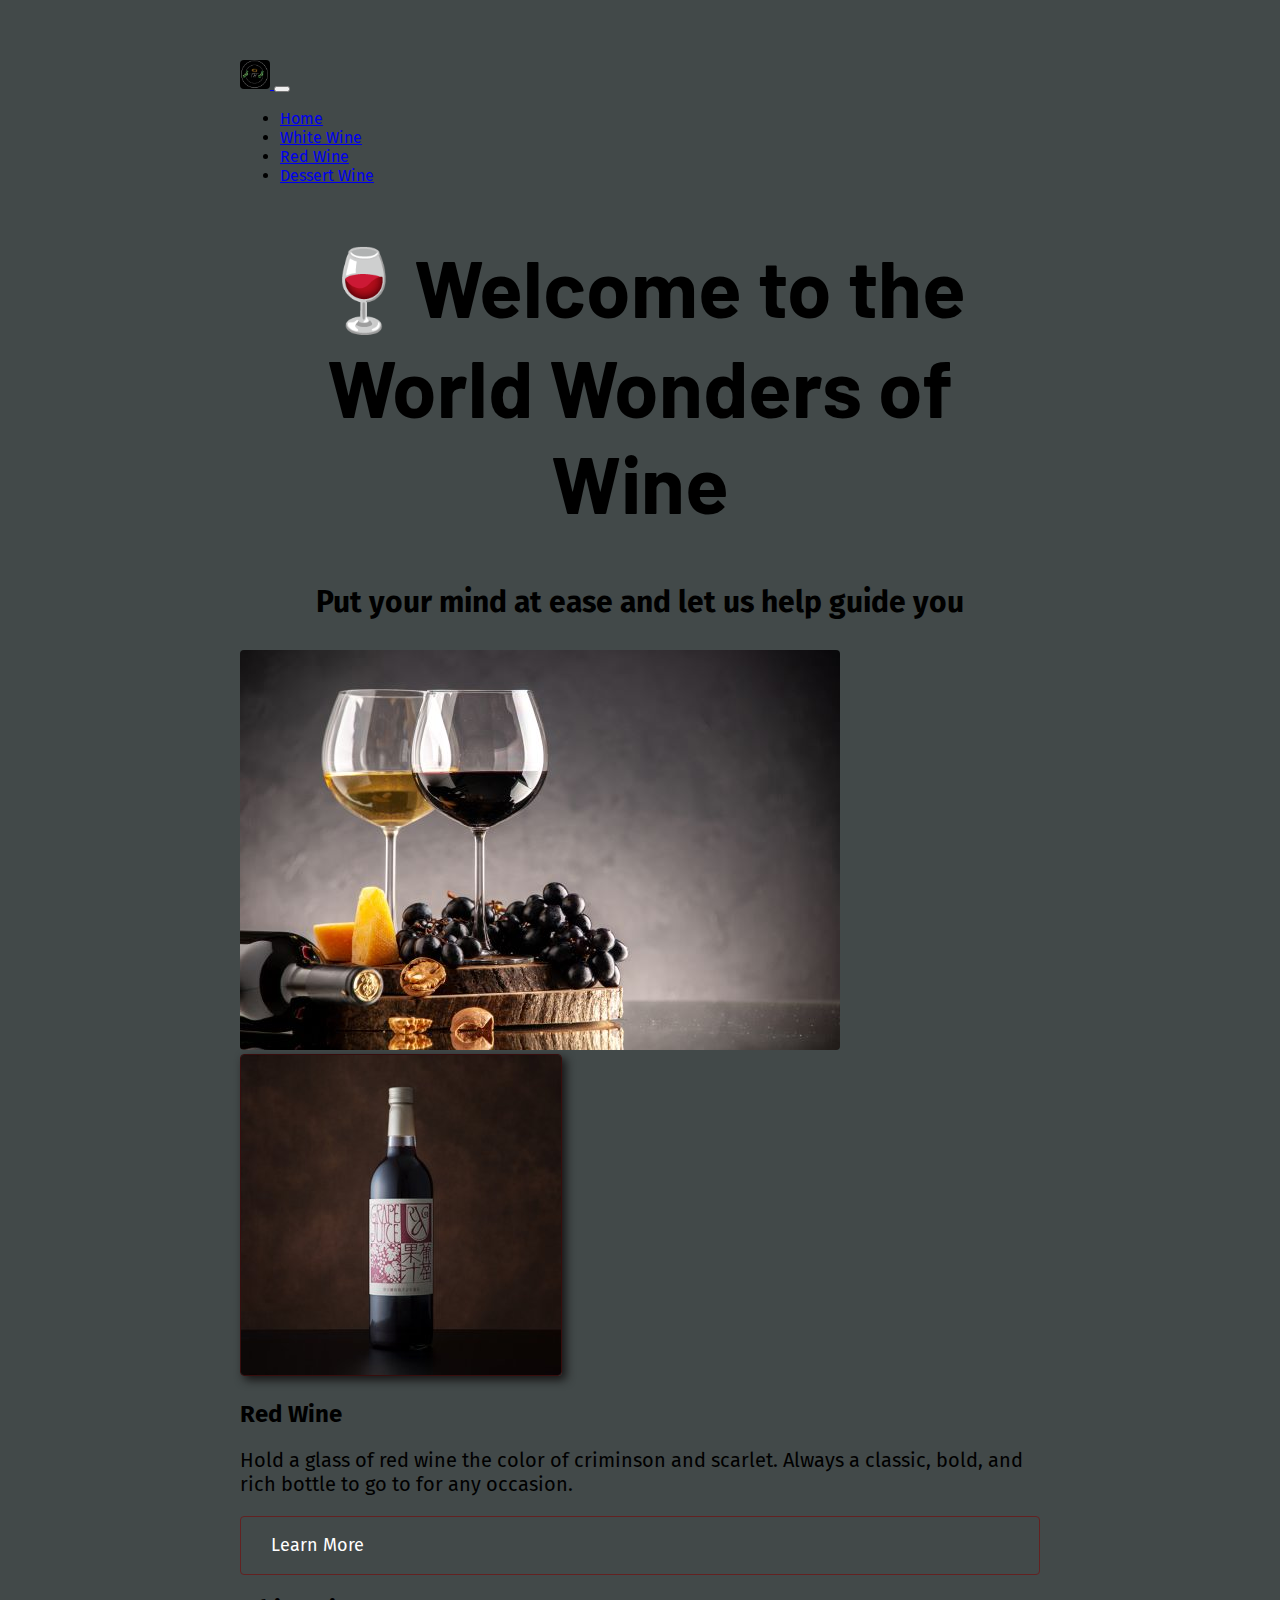
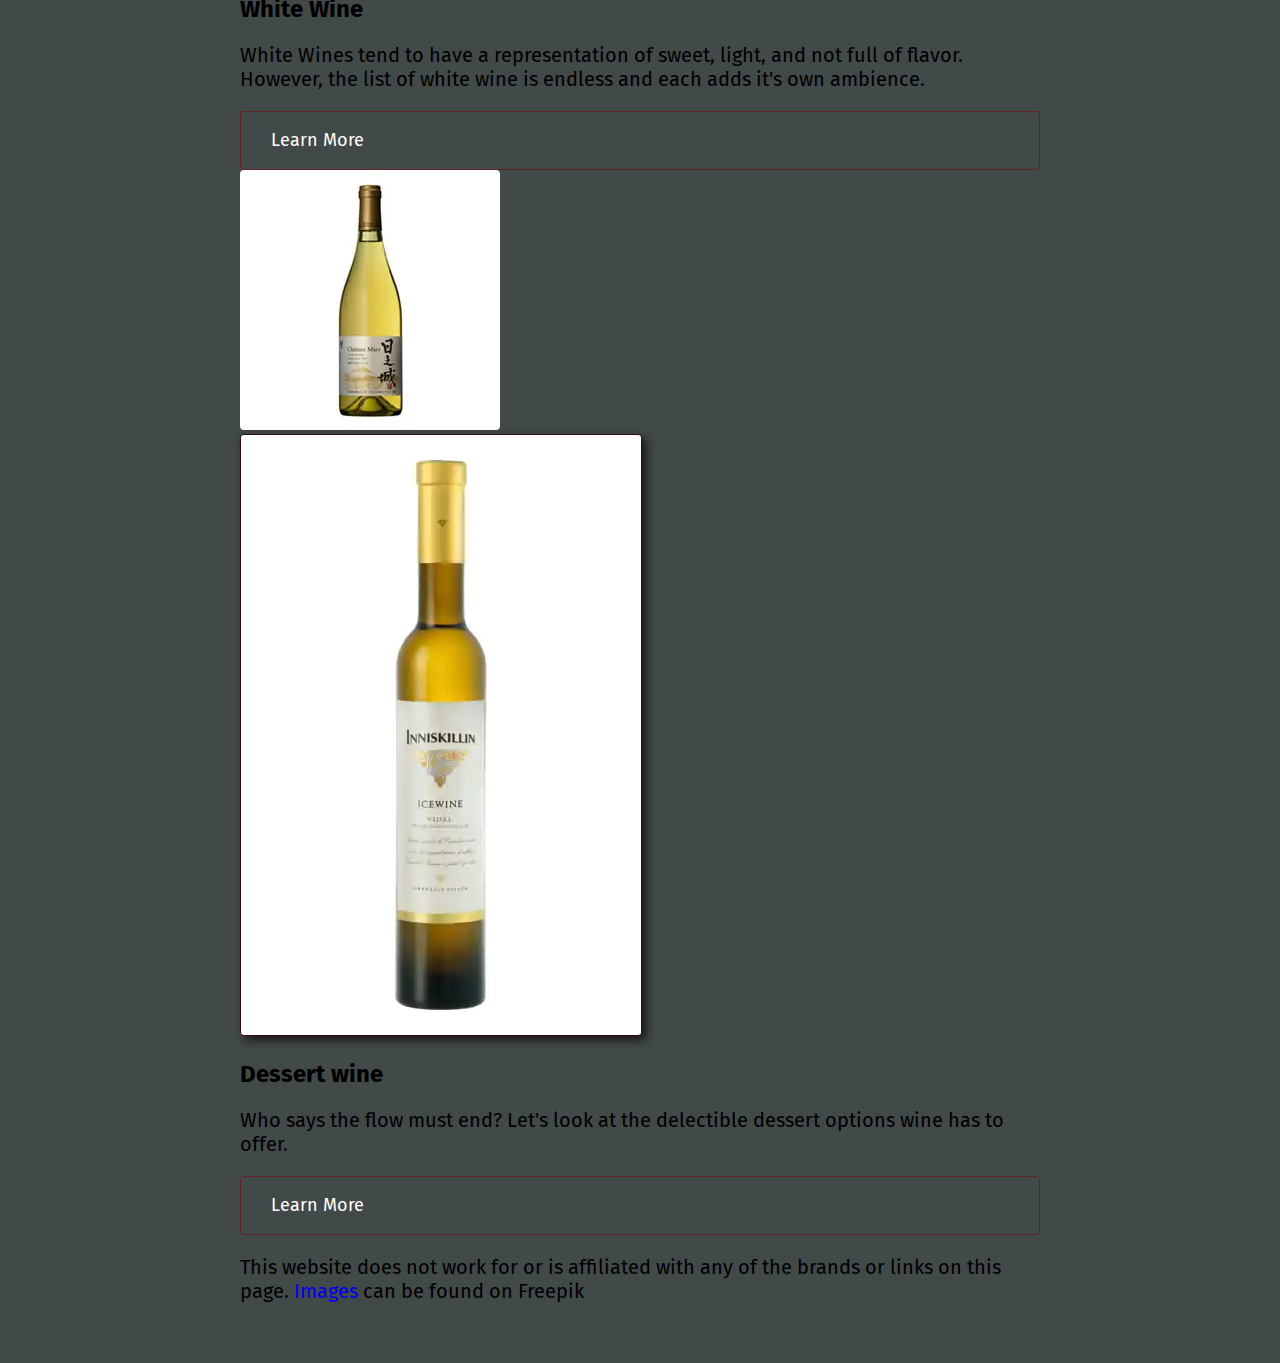
==== commit 5ddf175f: "responsive, replace html" ====
--- a/index.html
+++ b/index.html
@@ -1,121 +1,124 @@
 <!DOCTYPE html>
 <html lang="en">
+
 <head>
     <meta charset="UTF-8">
     <meta http-equiv="X-UA-Compatible" content="IE=edge">
     <meta name="viewport" content="width=device-width, initial-scale=1.0">
     <meta name="description" content="Do you love wine?.">
     <title>Wine Lovers Unite</title>
-<link rel="preconnect" href="https://fonts.googleapis.com">
-<link rel="preconnect" href="https://fonts.gstatic.com" crossorigin>
-<link href="https://fonts.googleapis.com/css2?family=Barlow:ital,wght@1,200&family=Fira+Sans:wght@300&display=swap"
-    rel="stylesheet">
+    <link rel="preconnect" href="https://fonts.googleapis.com">
+    <link rel="preconnect" href="https://fonts.gstatic.com" crossorigin>
+    <link href="https://fonts.googleapis.com/css2?family=Barlow:ital,wght@1,200&family=Fira+Sans:wght@300&display=swap"
+        rel="stylesheet">
+<link href="https://cdn.jsdelivr.net/npm/bootstrap@5.2.0/dist/css/bootstrap.min.css" rel="stylesheet"
+    integrity="sha384-gH2yIJqKdNHPEq0n4Mqa/HGKIhSkIHeL5AyhkYV8i59U5AR6csBvApHHNl/vI1Bx" crossorigin="anonymous" />
+<script src="https://cdn.jsdelivr.net/npm/bootstrap@5.2.0/dist/js/bootstrap.bundle.min.js"
+    integrity="sha384-A3rJD856KowSb7dwlZdYEkO39Gagi7vIsF0jrRAoQmDKKtQBHUuLZ9AsSv4jD4Xa"
+    crossorigin="anonymous"></script>
     <link rel="stylesheet" href="styles/styles.css">
-    <script src="https://cdn.jsdelivr.net/npm/bootstrap@5.2.1/dist/js/bootstrap.bundle.min.js"
-        integrity="sha384-u1OknCvxWvY5kfmNBILK2hRnQC3Pr17a+RTT6rIHI7NnikvbZlHgTPOOmMi466C8"
-        crossorigin="anonymous"></script>
 </head>
+
 <body>
+    <nav class="navbar navbar-expand-lg bg-light">
         <div class="container">
-            <nav class="d-flex justify-content-between">
-                <a href="/" title="Homepage">
-                    <img src="images/logobw.png" class="logo rounded d-none d-md-block" alt="Tiffany logo">
+            <a class="navbar-brand" href="/" title="Homepage">
+                <img src="images/logobw.png" class="logo rounded d-none d-md-block" alt="Tiffany logo">
                 </a>
-                <ul>
-                    <li class="active">
-                        <a href="/" title="Homepage">Home </a>
+            <button class="navbar-toggler" type="button" data-bs-toggle="collapse"
+                data-bs-target="#navbarSupportedContent" aria-controls="navbarSupportedContent" aria-expanded="false"
+                aria-label="Toggle navigation">
+                <span class="navbar-toggler-icon">
+                </span>
+            </button>
+            <div class="collapse navbar-collapse" id="navbarSupportedContent">
+                <ul class="navbar-nav me-auto mb-2 mb-lg-0">
+                    <li class="nav-item">
+                        <a class="nav-link active" aria-current="page" href="/" title="Homepage">Home</a>
                     </li>
-                    <li>
-                        <a href="/reds.html" title="Dinner Options"> Red Wine</a>
+                    <li class="nav-item">
+                        <a class="nav-link" href="/whites.html" title="Appertizers">White Wine</a>
                     </li>
-                    <li>
-                        <a href="/whites.html" title="Appertizers"> White Wine</a>
+                    <li class="nav-item">
+                        <a class="nav-link" href="/reds.html" title="Dinner Options">Red Wine</a>
                     </li>
-                    <li>
-                        <a href="/desserts.html" title="Just Desserts"> Dessert Wine</a>
+                    <li class="nav-item">
+                        <a class="nav-link" href="/desserts.html" title="Just Desserts">
+                        Dessert Wine</a>
                     </li>
                 </ul>
+            </div>
         </div>
-        </nav>
-            <h1> 🍷Welcome to the World Wonders of Wine</h1>
-            <img
-            src="images/wineglasses.jpg" class="img-fluid rounded"/>
-          <p>Put your mind at ease and let us help guide you</p>
-<div class="container text-center">
-    <div class="row mb-3">
-        <div class="col-md-6  justify-content-start">
-            <a href="https://aruga-online.shop-pro.jp/?pid=136757481" title="Click to Purchase">
-            <img src="images/katsunuma-red.jpg"  class="img-fluid rounded shadow border" id="home-wine"
-                alt="bottle of red wine"/>
+    </nav>
+    
+    <h1 class="text-center">🍷Welcome to the World Wonders of Wine</h1>
+    <h3 class="text-center">Put your mind at ease and let us help guide you</h3>
+<img src="images/wine.jpg" id="wine" class="img-fluid rounded d-sm-block d-none"/>
+  
+    <div class="container">
+        <div class="row">
+            <div class="col-sm-6">
+                <a href="https://aruga-online.shop-pro.jp/?pid=136757481" title="Click to Purchase">
+                            <img src="images/katsunuma-red.jpg" class="img-fluid rounded shadow border d-sm-block d-none" id="home-wine"
+                                alt="bottle of red wine" />
+                        </a>
+            </div>
+            <div class="col-sm-6">
+                <h2 class="mb-3">Red Wine</h2>
+                <p>
+                Hold a glass of red wine the color of criminson and scarlet.
+                Always a classic, bold, and rich bottle to go to for any occasion.
+                </p>
+                <div class="btn btn-branding-outline profile-link mt-5">
+                    <a href="/reds.html"   target="_blank" class="learn-link" title="Click to learn about red wine">
+                    Learn More </a>
+                </div>
+            </div>
+        </div>
+        <div class="row mt-5">
+            <div class="col-sm-6">
+                <h2 class="mb-3"> White Wine </h2>
+                <p>
+                    White Wines tend to have a representation of sweet, light, and not full of flavor. However, the list of white
+                    wine is endless and each adds it's own ambience.
+                    </p>
+                </p>
+                <div  class="btn btn-branding-outline profile-link mt-5">
+                    <a href="whites.html" target="_blank"  class="learn-link" title="Click here to purchase">
+                    Learn More </a>
+                </div>
+            </div>
+            <div class="col-sm-6">
+                <img src="images/chardonnay-mars.webp" alt="bottle of chardonnay" class="img-fluid rounded d-sm-block d-none"/>
+            </div>
+        </div>
+        <div class="row mt-5">
+            <div class="col-sm-6 ">
+                <a href="https://drizly.com/wine/dessert-fortified-wine/ice-wine/inniskillin-vidal-pearl-ice-wine/p5086" target="_blank"
+                    title="click here to purchase">
+                    <img src="images/ice-wine.webp" class="img-fluid rounded shadow border d-sm-block d-none" id="home-wine" alt="bottle of ice wine"/>
                 </a>
-        </div>
-        <div class="col-md-6 justify-content-end">
-            <div class="wine-description">
-                <h2 class="mb-5">
-                Red Wine
-                </h2>
-                <p class="mb-4 headline">
-                    Hold a glass of red wine the color of criminson and scarlet.
-                    Always a classic, bold, and rich bottle to go to for any occasion.
+            </div>
+            <div class="col-sm-6">
+                <h2 class="mb-3"> Dessert wine </h2>
+                <p>
+                    Who says the flow must end? Let's look at the delectible dessert options wine has to offer.
                 </p>
-                <a href="/reds.html" title="Click to learn about red wine" class="btn btn-branding-outline">
+                <div class="btn btn-branding-outline profile-link mt-5">
+                    <a href="/desserts.html" class="learn-link" target="_blank" title="Click here to purchase">
                     Learn More
-                </a>
+                    </a>
+                </div>
             </div>
         </div>
     </div>
-    <div class="row mb-3">
-        <div class="col-md-6 justify-content-start">
-            <div class="wine-description">
-                <h2 class="mb-5">
-                White Wine
-                </h2>
-                <p class="mb-4">
-                White Wines tend to have a representation of sweet, light, and not full of flavor. However, the list of white
-                wine is endless and each adds it's own ambience.
-                </p>
-                <a href="whites.html" target="_blank" title="Click here to purchase" class="btn btn-branding-outline">
-                    Learn More</a>
-            </div>
-        </div>
-    </div>
-        <div class="col-md-6  justify-content-end">
-            <img src="images/chardonnay-mars.webp" class="img-fluid rounded shadow  border" id="home-wine" 
-            alt="bottle of chardonnay"/>
-        </div>
-    </div>
-    <div class=" row mb-3">
-        <div class="col-md-6  justify-content-end">
-            <a href="https://drizly.com/wine/dessert-fortified-wine/ice-wine/inniskillin-vidal-pearl-ice-wine/p5086" target="_blank"
-                title="click here to purchase">
-                <img
-                 src="images/ice-wine.webp" class="img-fluid rounded shadow border" id="home-wine" alt="bottle of ice wine"/>
-            </a>
-        </div>
- <div class="col-md-6  justify-content-end">
-            <div class="wine-description">
-                <h2 class="mb-5">
-                Dessert wine
-                </h2>
-                <p class="mb-4">
-                    Who says the flow must end? Let's look at the delectible dessert options wine has to offer.
-                </p>
-                <a href="/desserts.html" target="_blank"
-                    class="btn btn-branding-outline">
-                    Learn More
-                </a>
-            </div>
-        </div>
-    </div>
+<footer mt-3>
+    <p>
+        This website does not work for or is affiliated with any of the brands or links on this page.
+        <a href="https://www.freepik.com/"  target="_blank" class="pics">Images
+        </a> can be found on Freepik
+    </p>
+</footer>
+</body>
 
-    <footer>
-        <h3>
-            This website does not work for or is affiliated with any of the brands or links on this page.
-        </h3>
-        <p>
-         <a href="https://www.freepik.com/">Images
-                    can be found</a> on Freepik
-        </p>
-    </footer>
-</body>
 </html>--- a/styles/styles.css
+++ b/styles/styles.css
@@ -35,67 +35,38 @@
 }
 
 h2{
-    font-size: 50px;
+    font-size:20 px;
 }
 
 h3{
     font-size: 30px;
+    text-align: center;
 }
 p{
+    font-family: var(--default-font-family);
     font-size: 20px;
     font-weight: normal;
-}
-
-.hero{
-    margin:10px auto;
-}
-
-.hero p{
-    font-size: 32px;
-    font-family: var(--default-font-family);
 }
 
 .logo {
     max-width: 30px;
 }
 
-nav {
-    padding: 20px 0;
-}
-
-nav ul {
-    margin: 0;
-    padding: 0;
-}
-
-nav li {
-    display: inline;
-    list-style: none;
-    line-height: 42px;
-    margin-left: 15px;
-}
-
-nav a {
-    text-decoration: none;
-    color: rgb(56, 13, 13); ;
+.navbar{
     transition: all 100ms ease-in-out;
 }
 
-nav a:hover,
-li.active a {
-    color: var(--branding-color);
-}
-.headline p{
-    display: flex;
-    margin: 30px 0;
+.navbar-custom {
+    background-color: var(--branding-color);
 }
 
 .btn-branding {
-    background: var rgb(99, 33, 33);
     border-radius: 4px;
     font-size: 18px;
     line-height: 27px;
     padding: 15px 30px;
+    text-decoration: none;
+    color:white
 }
 
 .btn-branding-outline {
@@ -106,6 +77,17 @@
     line-height: 27px;
     padding: 15px 30px;
 }
+
+.btn-branding-outline:hover{
+background: rgb(99, 33, 33);
+border: white;
+}
+
+.learn-link{
+    color:white;
+    text-decoration: none;
+}
+
 .wine-description p{
     padding:20px 30px;
 }
@@ -130,4 +112,31 @@
 
 .rounded {
     border-radius: 0.25rem;
+}
+
+.pics{
+    text-decoration: none;
+}
+
+@media (max-width:576px) {
+    h1 {
+        font-size: 48px;
+        line-height: 1.5;
+    }
+
+    h2 {
+        font-size: 32px;
+        text-align: center;
+    }
+
+    p {
+        text-align: center;
+    }
+
+ .learn-link {
+        display: block;
+        text-align: center;
+        margin: 0 20px;
+        padding: 5px 5px;
+    }
 }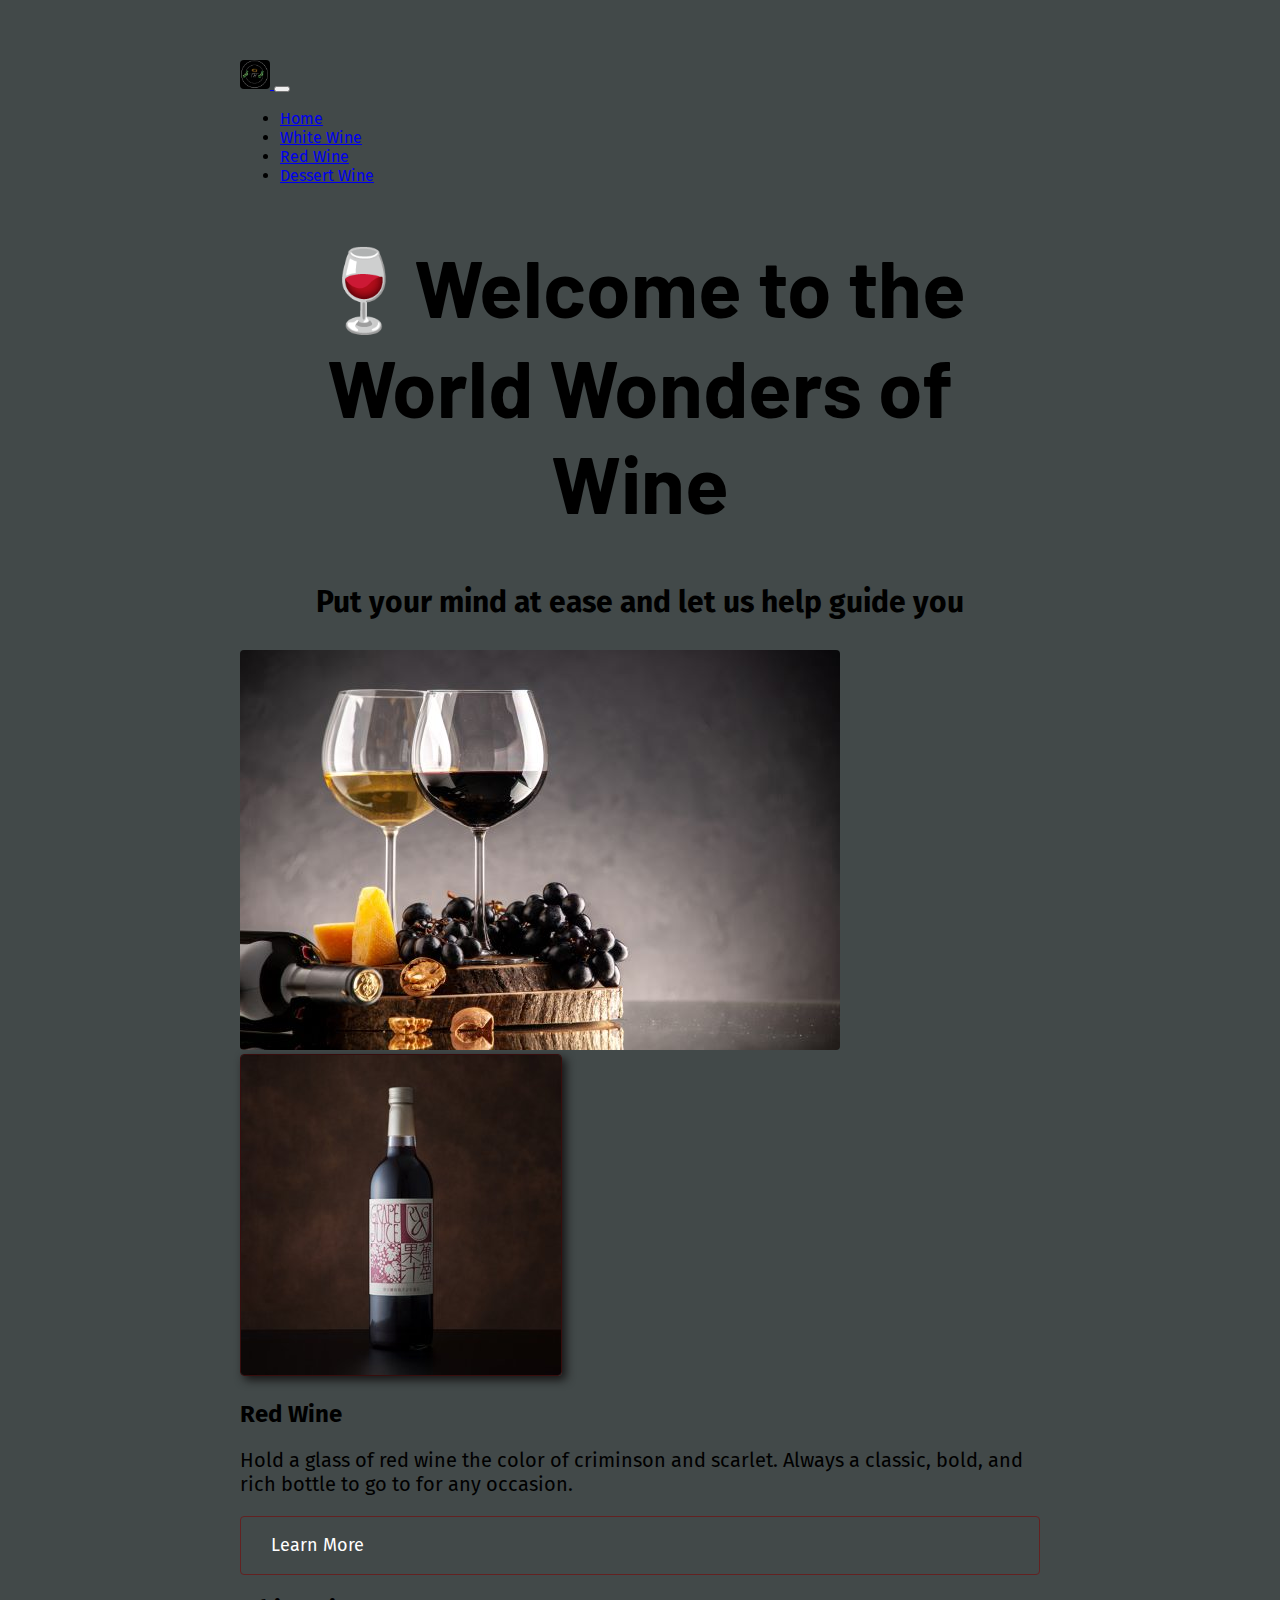
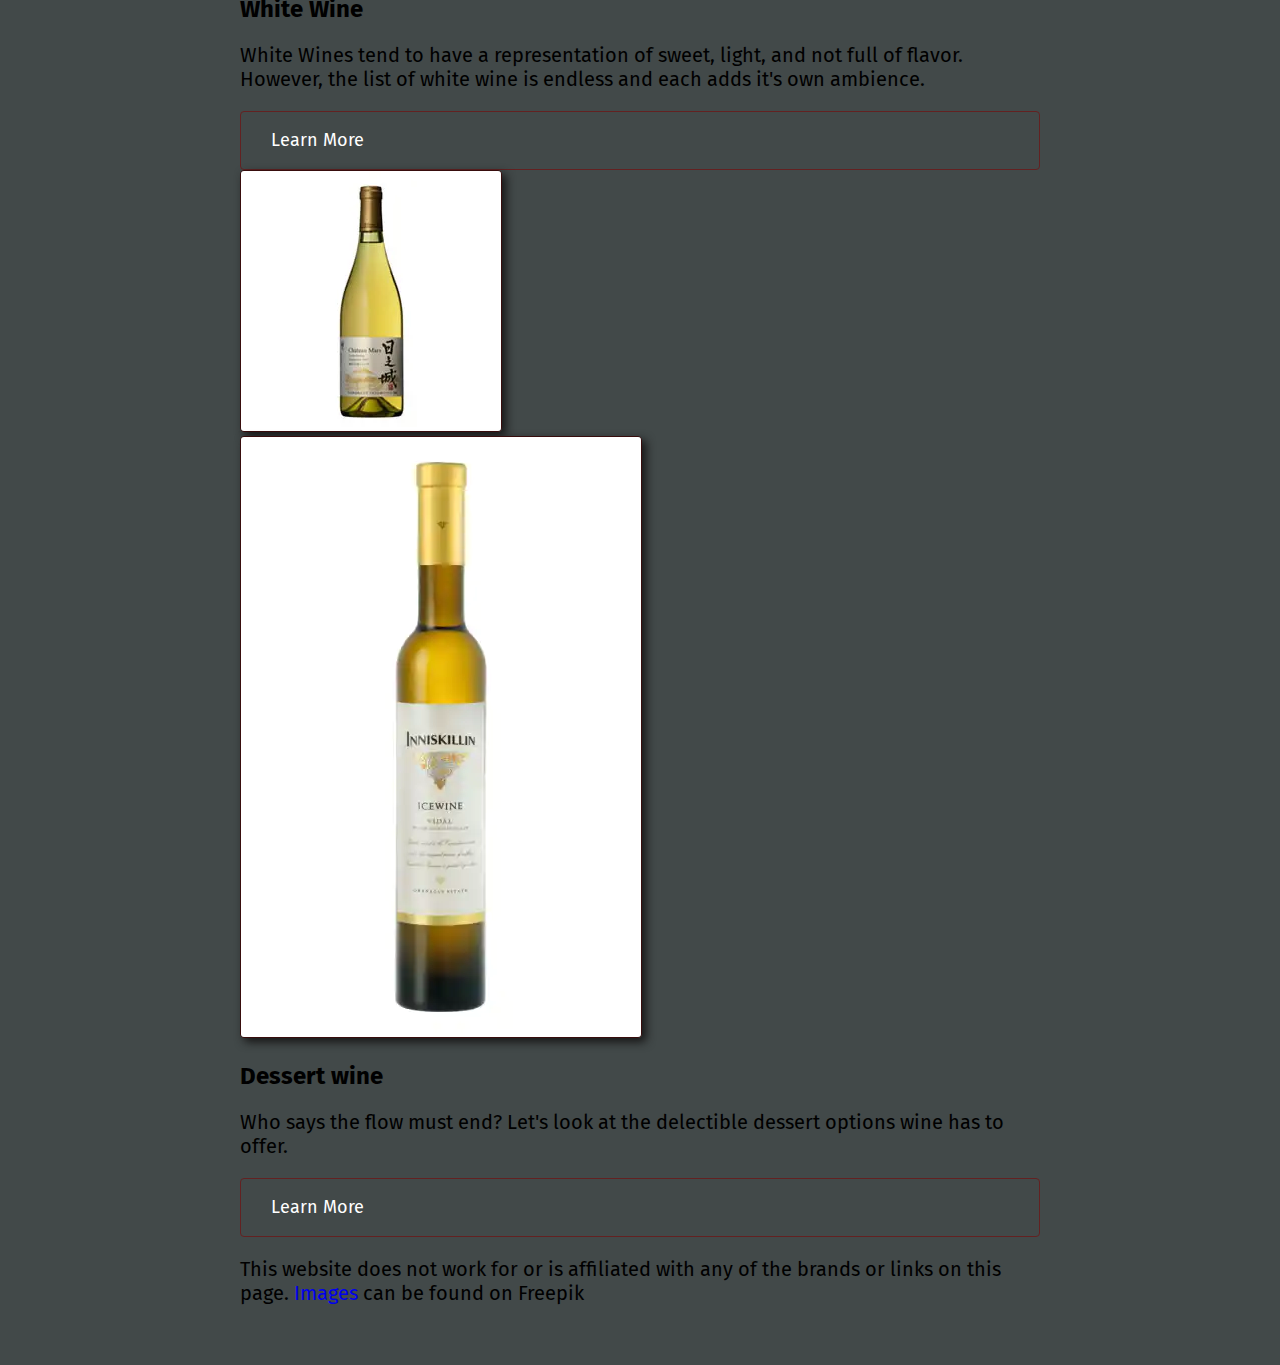
==== commit 5b3cc1ae: "added border" ====
--- a/index.html
+++ b/index.html
@@ -89,7 +89,7 @@
                 </div>
             </div>
             <div class="col-sm-6">
-                <img src="images/chardonnay-mars.webp" alt="bottle of chardonnay" class="img-fluid rounded d-sm-block d-none"/>
+                <img src="images/chardonnay-mars.webp" alt="bottle of chardonnay" class="img-fluid rounded shadow border d-sm-block d-none"/>
             </div>
         </div>
         <div class="row mt-5">
--- a/styles/styles.css
+++ b/styles/styles.css
@@ -92,8 +92,12 @@
     padding:20px 30px;
 }
 
-.img {
+.img  {
     vertical-align: middle;
+}
+
+.wine{
+    padding: 40px 20px;
 }
 
 .image-fluid{
